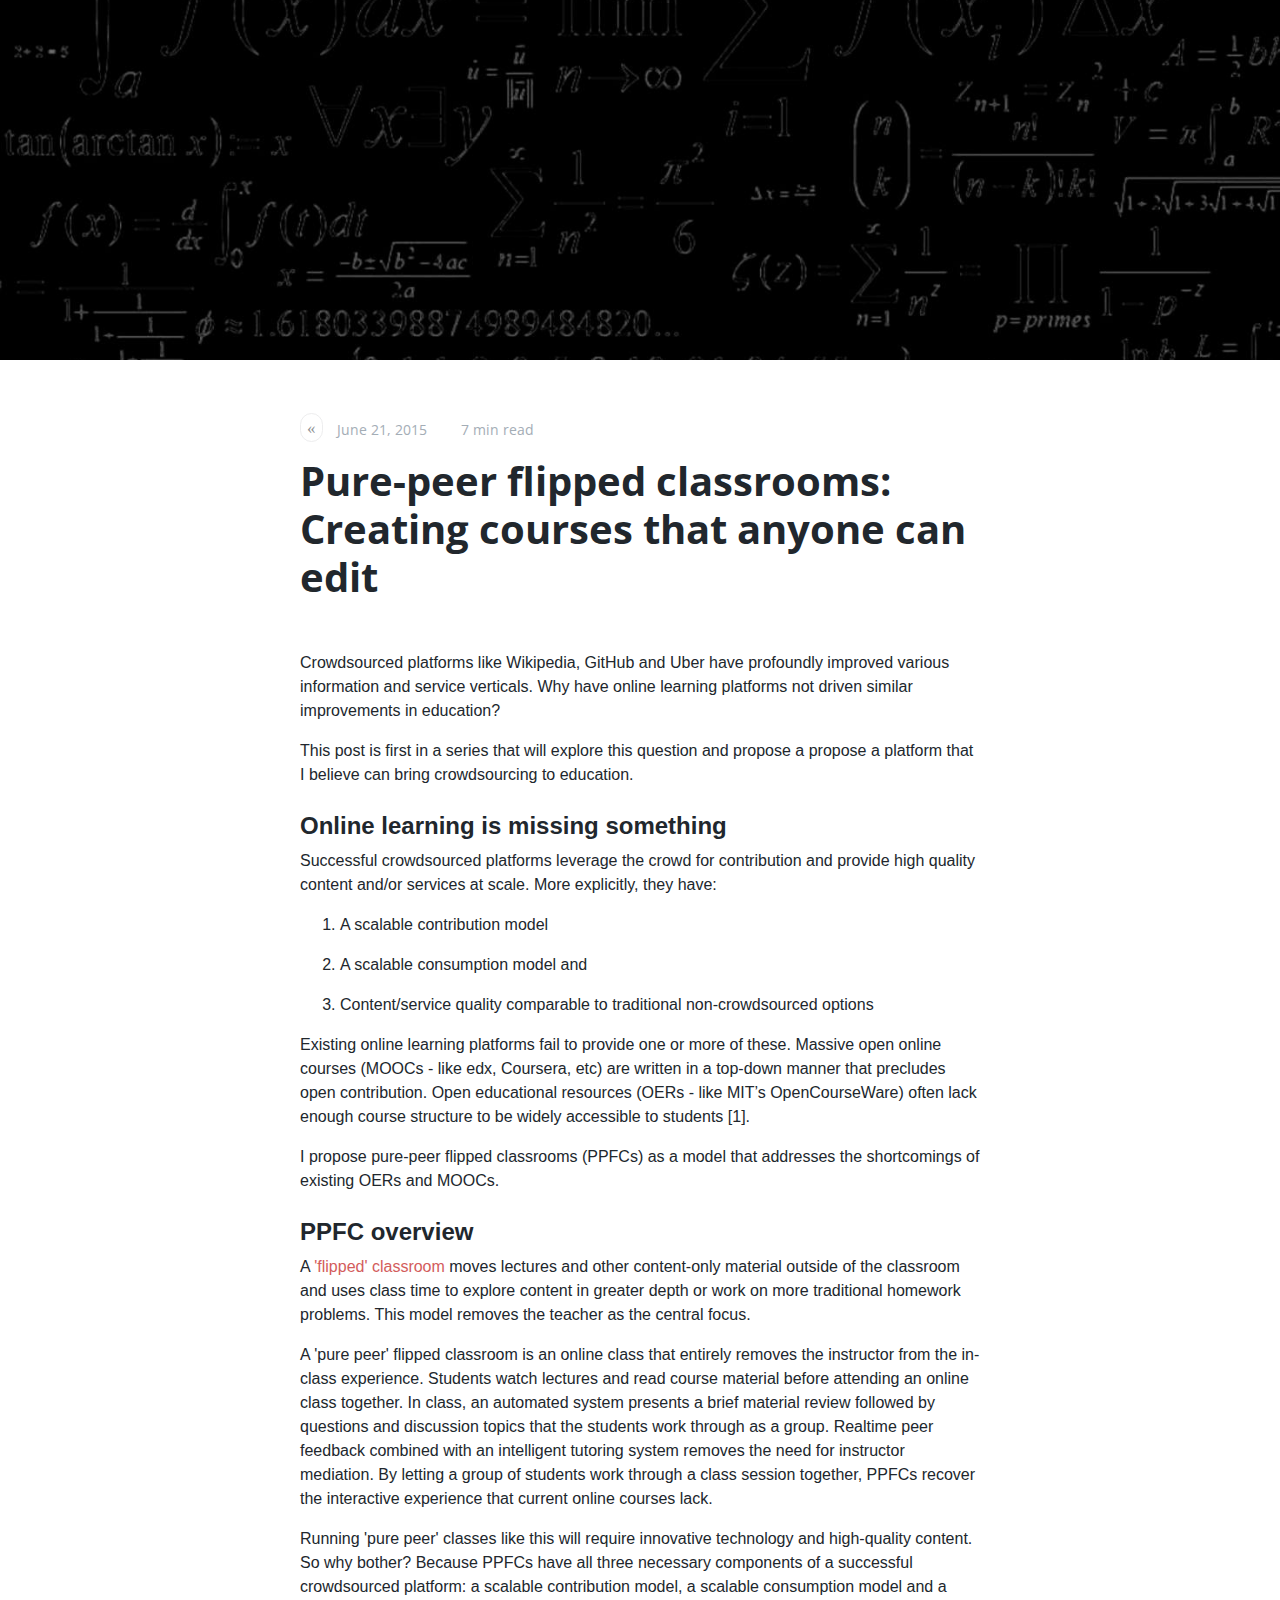
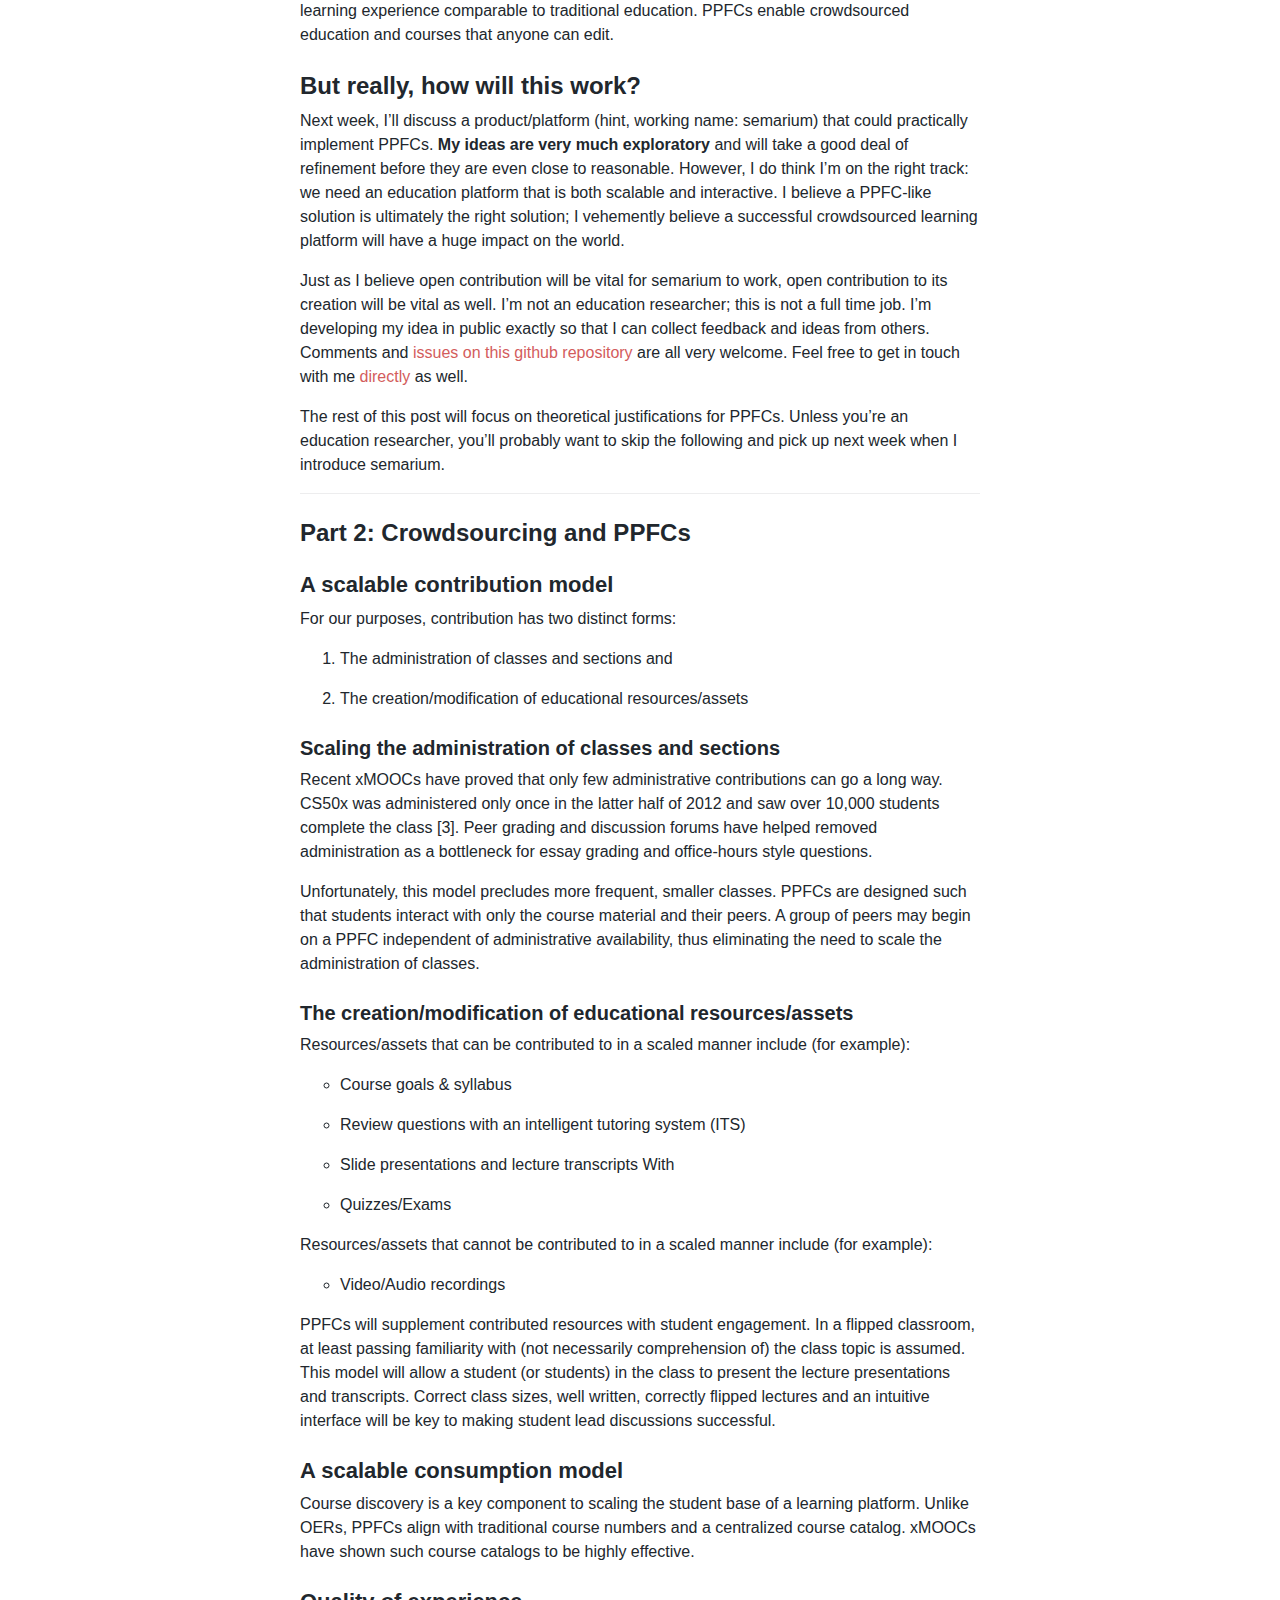
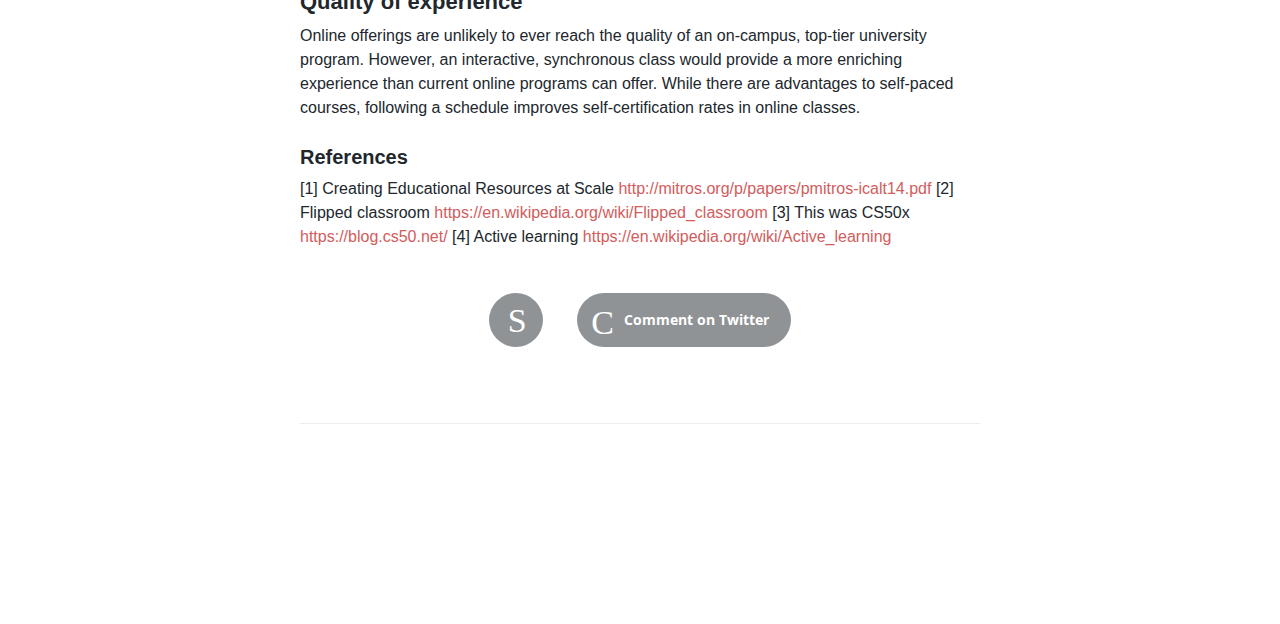
==== 2015/06/21/Pure-peer-flipped-classrooms-Creating-courses-that-anyone-can-edit.html @ dca9a653 "Merge branch 'gh-pages' of github.com:semarium/blog into gh-pages" ====
<!DOCTYPE html>
<html>
<head>
    <meta charset="utf-8" />
    <meta http-equiv="X-UA-Compatible" content="IE=edge" />

    <title>Pure-peer flipped classrooms: Creating courses that anyone can edit</title>
    <meta name="description" content="" />

    <meta name="HandheldFriendly" content="True" />
    <meta name="viewport" content="width=device-width, initial-scale=1.0" />

    <link rel="shortcut icon" href="//semarium.github.io/blog/themes/Roon/favicon.ico">

    <link rel="stylesheet" type="text/css" href="//fonts.googleapis.com/css?family=Merriweather:400,700,400italic,700italic|Open+Sans:400italic,700italic,700,400">
    <link rel="stylesheet" type="text/css" href="//semarium.github.io/blog/themes/Roon/assets/css/screen.css?v=1.0.0" />

    <link rel="canonical" href="https://semarium.github.io/blog/2015/06/21/Pure-peer-flipped-classrooms-Creating-courses-that-anyone-can-edit.html" />
    
    <meta property="og:site_name" content="Semarium" />
    <meta property="og:type" content="article" />
    <meta property="og:title" content="Pure-peer flipped classrooms: Creating courses that anyone can edit" />
    <meta property="og:description" content="Crowdsourced platforms like Wikipedia, GitHub and Uber have profoundly improved various information and service verticals. Why have online learning platforms not driven similar improvements in education? This post is first in a series that will explore this question and propose..." />
    <meta property="og:url" content="https://semarium.github.io/blog/2015/06/21/Pure-peer-flipped-classrooms-Creating-courses-that-anyone-can-edit.html" />
    <meta property="og:image" content="https://semarium.github.io/blog/images/covers/chalkboard.jpg" />
    <meta property="article:published_time" content="2015-06-21T07:00:00.000Z" />
    <meta property="article:modified_time" content="2015-06-29T01:05:34.581Z" />
    
    <meta name="twitter:card" content="summary_large_image" />
    <meta name="twitter:title" content="Pure-peer flipped classrooms: Creating courses that anyone can edit" />
    <meta name="twitter:description" content="Crowdsourced platforms like Wikipedia, GitHub and Uber have profoundly improved various information and service verticals. Why have online learning platforms not driven similar improvements in education? This post is first in a series that will explore this question and propose..." />
    <meta name="twitter:url" content="https://semarium.github.io/blog/2015/06/21/Pure-peer-flipped-classrooms-Creating-courses-that-anyone-can-edit.html" />
    <meta name="twitter:image:src" content="https://semarium.github.io/blog/images/covers/chalkboard.jpg" />
    
    <script type="application/ld+json">
{
    "@context": "http://schema.org",
    "@type": "Article",
    "publisher": "Semarium",
    "author": {
        "@type": "Person",
        "image": "https://avatars.githubusercontent.com/u/728648?v=3",
        "url": "undefined/author/undefined"
    },
    "headline": "Pure-peer flipped classrooms: Creating courses that anyone can edit",
    "url": "https://semarium.github.io/blog/2015/06/21/Pure-peer-flipped-classrooms-Creating-courses-that-anyone-can-edit.html",
    "datePublished": "2015-06-21T07:00:00.000Z",
    "dateModified": "2015-06-29T01:05:34.581Z",
    "image": "https://semarium.github.io/blog/images/covers/chalkboard.jpg",
    "description": "Crowdsourced platforms like Wikipedia, GitHub and Uber have profoundly improved various information and service verticals. Why have online learning platforms not driven similar improvements in education? This post is first in a series that will explore this question and propose..."
}
    </script>

    <meta name="generator" content="Ghost ?" />
    <link rel="alternate" type="application/rss+xml" title="Semarium" href="https://semarium.github.io/blog/rss" />
    <link rel="stylesheet" href="//cdnjs.cloudflare.com/ajax/libs/highlight.js/8.4/styles/default.min.css">
</head>
<body class="post-template  ">

    

        <div id="feature_image">
            <div class="inner" style="background-image: url('https://semarium.github.io/blog/images/covers/chalkboard.jpg')">
                <img src="https://semarium.github.io/blog/images/covers/chalkboard.jpg">
            </div>
        </div>

    <article role="main" class="image">
        <header>
            <a href="https://semarium.github.io/blog" id="home_link">«</a>
            <div class="meta"><time datetime="2015-06-21"><a href="/2015/06/21/Pure-peer-flipped-classrooms-Creating-courses-that-anyone-can-edit.html">June 21, 2015</a></time> <span class="count" id="js-reading-time"></span></div>
            <h1>Pure-peer flipped classrooms: Creating courses that anyone can edit</h1>
        </header>

        <div class="text" id="js-post-content">
            <div id="preamble">
<div class="sectionbody">
<div class="paragraph">
<p>Crowdsourced platforms like Wikipedia, GitHub and Uber have profoundly improved various information and service verticals. Why have online learning platforms not driven similar improvements in education?</p>
</div>
<div class="paragraph">
<p>This post is first in a series that will explore this question and propose a propose a platform that I believe can bring crowdsourcing to education.</p>
</div>
</div>
</div>
<div class="sect1">
<h2 id="_online_learning_is_missing_something">Online learning is missing something</h2>
<div class="sectionbody">
<div class="paragraph">
<p>Successful crowdsourced platforms leverage the crowd for contribution and provide high quality content and/or services at scale. More explicitly, they have:</p>
</div>
<div class="olist arabic">
<ol class="arabic">
<li>
<p>A scalable contribution model</p>
</li>
<li>
<p>A scalable consumption model and</p>
</li>
<li>
<p>Content/service quality comparable to traditional non-crowdsourced options</p>
</li>
</ol>
</div>
<div class="paragraph">
<p>Existing online learning platforms fail to provide one or more of these. Massive open online courses (MOOCs - like edx, Coursera, etc) are written in a top-down manner that precludes open contribution. Open educational resources (OERs - like MIT&#8217;s OpenCourseWare) often lack enough course structure to be widely accessible to students [1].</p>
</div>
<div class="paragraph">
<p>I propose pure-peer flipped classrooms (PPFCs) as a model that addresses the shortcomings of existing OERs and MOOCs.</p>
</div>
</div>
</div>
<div class="sect1">
<h2 id="_ppfc_overview">PPFC overview</h2>
<div class="sectionbody">
<div class="paragraph">
<p>A <a href="https://en.wikipedia.org/wiki/Flipped_classroom">'flipped' classroom</a> moves lectures and other content-only material outside of the classroom and uses class time to explore content in greater depth or work on more traditional homework problems. This model removes the teacher as the central focus.</p>
</div>
<div class="paragraph">
<p>A 'pure peer' flipped classroom is an online class that entirely removes the instructor from the in-class experience. Students watch lectures and read course material before attending an online class together. In class, an automated system presents a brief material review followed by questions and discussion topics that the students work through as a group. Realtime peer feedback combined with an intelligent tutoring system removes the need for instructor mediation. By letting a group of students work through a class session together, PPFCs recover the interactive experience that current online courses lack.</p>
</div>
<div class="paragraph">
<p>Running 'pure peer' classes like this will require innovative technology and high-quality content. So why bother? Because PPFCs have all three necessary components of a successful crowdsourced platform: a scalable contribution model, a scalable consumption model and a learning experience comparable to traditional education. PPFCs enable crowdsourced education and courses that anyone can edit.</p>
</div>
</div>
</div>
<div class="sect1">
<h2 id="_but_really_how_will_this_work">But really, how will this work?</h2>
<div class="sectionbody">
<div class="paragraph">
<p>Next week, I&#8217;ll discuss a product/platform (hint, working name: semarium) that could practically implement PPFCs. <strong>My ideas are very much exploratory</strong> and will take a good deal of refinement before they are even close to reasonable. However, I do think I&#8217;m on the right track: we need an education platform that is both scalable and interactive. I believe a PPFC-like solution is ultimately the right solution; I vehemently believe a successful crowdsourced learning platform will have a huge impact on the world.</p>
</div>
<div class="paragraph">
<p>Just as I believe open contribution will be vital for semarium to work, open contribution to its creation will be vital as well. I&#8217;m not an education researcher; this is not a full time job. I&#8217;m developing my idea in public exactly so that I can collect feedback and ideas from others. Comments and <a href="https://github.com/semarium/blog">issues on this github repository</a> are all very welcome. Feel free to get in touch with me <a href="mailto:kyle.ibrahim@gmail.com">directly</a> as well.</p>
</div>
<div class="paragraph">
<p>The rest of this post will focus on theoretical justifications for PPFCs. Unless you&#8217;re an education researcher, you&#8217;ll probably want to skip the following and pick up next week when I introduce semarium.</p>
</div>
<hr>
</div>
</div>
<div class="sect1">
<h2 id="_part_2_crowdsourcing_and_ppfcs">Part 2: Crowdsourcing and PPFCs</h2>
<div class="sectionbody">
<div class="sect2">
<h3 id="_a_scalable_contribution_model">A scalable contribution model</h3>
<div class="paragraph">
<p>For our purposes, contribution has two distinct forms:</p>
</div>
<div class="olist arabic">
<ol class="arabic">
<li>
<p>The administration of classes and sections and</p>
</li>
<li>
<p>The creation/modification of educational resources/assets</p>
</li>
</ol>
</div>
<div class="sect3">
<h4 id="_scaling_the_administration_of_classes_and_sections">Scaling the administration of classes and sections</h4>
<div class="paragraph">
<p>Recent xMOOCs have proved that only few administrative contributions can go a long way. CS50x was administered only once in the latter half of 2012 and saw over 10,000 students complete the class [3]. Peer grading and discussion forums have helped removed administration as a bottleneck for essay grading and office-hours style questions.</p>
</div>
<div class="paragraph">
<p>Unfortunately, this model precludes more frequent, smaller classes. PPFCs are designed such that students interact with only the course material and their peers. A group of peers may begin on a PPFC independent of administrative availability, thus eliminating the need to scale the administration of classes.</p>
</div>
</div>
<div class="sect3">
<h4 id="_the_creation_modification_of_educational_resources_assets">The creation/modification of educational resources/assets</h4>
<div class="paragraph">
<p>Resources/assets that can be contributed to in a scaled manner include (for example):</p>
</div>
<div class="ulist">
<ul>
<li>
<p>Course goals &amp; syllabus</p>
</li>
<li>
<p>Review questions with an intelligent tutoring system (ITS)</p>
</li>
<li>
<p>Slide presentations and lecture transcripts With</p>
</li>
<li>
<p>Quizzes/Exams</p>
</li>
</ul>
</div>
<div class="paragraph">
<p>Resources/assets that cannot be contributed to in a scaled manner include (for example):</p>
</div>
<div class="ulist">
<ul>
<li>
<p>Video/Audio recordings</p>
</li>
</ul>
</div>
<div class="paragraph">
<p>PPFCs will supplement contributed resources with student engagement. In a flipped classroom, at least passing familiarity with (not necessarily comprehension of) the class topic is assumed. This model will allow a student (or students) in the class to present the lecture presentations and transcripts. Correct class sizes, well written, correctly flipped lectures and an intuitive interface will be key to making student lead discussions successful.</p>
</div>
</div>
</div>
<div class="sect2">
<h3 id="_a_scalable_consumption_model">A scalable consumption model</h3>
<div class="paragraph">
<p>Course discovery is a key component to scaling the student base of a learning platform. Unlike OERs, PPFCs align with traditional course numbers and a centralized course catalog. xMOOCs have shown such course catalogs to be highly effective.</p>
</div>
</div>
<div class="sect2">
<h3 id="_quality_of_experience">Quality of experience</h3>
<div class="paragraph">
<p>Online offerings are unlikely to ever reach the quality of an on-campus, top-tier university program. However, an interactive, synchronous class would provide a more enriching experience than current online programs can offer. While there are advantages to self-paced courses, following a schedule improves self-certification rates in online classes.</p>
</div>
<div class="sect3">
<h4 id="_references">References</h4>
<div class="paragraph">
<p>[1] Creating Educational Resources at Scale <a href="http://mitros.org/p/papers/pmitros-icalt14.pdf" class="bare">http://mitros.org/p/papers/pmitros-icalt14.pdf</a>
[2] Flipped classroom <a href="https://en.wikipedia.org/wiki/Flipped_classroom" class="bare">https://en.wikipedia.org/wiki/Flipped_classroom</a>
[3] This was CS50x <a href="https://blog.cs50.net/" class="bare">https://blog.cs50.net/</a>
[4] Active learning <a href="https://en.wikipedia.org/wiki/Active_learning" class="bare">https://en.wikipedia.org/wiki/Active_learning</a></p>
</div>
</div>
</div>
</div>
</div>
        </div>

        <menu>
            <a href="" id="btn_share" class="btn" title="Share">
                <span aria-hidden="true" data-icon="S"></span>
                <strong>Share</strong>
            </a>
            <a href="http://twitter.com/share?text=Pure-peer%20flipped%20classrooms%3A%20Creating%20courses%20that%20anyone%20can%20edit&url=https://semarium.github.io/blog/2015/06/21/Pure-peer-flipped-classrooms-Creating-courses-that-anyone-can-edit.html" onclick="window.open(this.href, 'twitter-share', 'width=550,height=235');return false;" id="btn_comment" class="btn" target="_blank">
                <span aria-hidden="true" data-icon="C"></span> Comment on Twitter
            </a>
        </menu>


        <footer class="post-footer" role="contentinfo">

            <div class="vcard">
                <!-- <a href="https://semarium.github.io/blog/rss" id="btn_feed" class="btn" title="Feed" target="_blank">
                    <span aria-hidden="true" data-icon=")"></span>
                    <strong>Feed</strong>
                </a> -->

                <a href="" class="photo">
                    <span style="background-image: url('https://avatars.githubusercontent.com/u/728648?v=3');">
                        <img src="https://avatars.githubusercontent.com/u/728648?v=3" alt="">
                    </span>
                </a>

                <div class="details">
                    <h4><a href="" class="url n"></a></h4>
                    
                    
                </div>
            </div>

            <div id="user_bio">
                <div class="inner">
                    
                </div>
            </div>

        </footer>




    </article>

    <div id="share_modal">
        <div class="wrap">
            <div class="inner">
                <header>
                    Share
                    <a href="" class="close" title="Close">&times;</a>
                </header>

                <div class="roon-share-links">
                    <a href="https://twitter.com/share" class="twitter-share-button" data-dnt="true">Tweet</a>
                    <script>!function(d,s,id){var js,fjs=d.getElementsByTagName(s)[0];if(!d.getElementById(id)){js=d.createElement(s);js.id=id;js.src="//platform.twitter.com/widgets.js";fjs.parentNode.insertBefore(js,fjs);}}(document,"script","twitter-wjs");</script>

                    <div id="fb-elems">
                        <div id="fb-root"></div>
                        <script>(function(d, s, id) {
                        var js, fjs = d.getElementsByTagName(s)[0];
                        if (d.getElementById(id)) return;
                        js = d.createElement(s); js.id = id;
                        js.src = "//connect.facebook.net/en_US/all.js#xfbml=1&appId=463438580397968";
                        fjs.parentNode.insertBefore(js, fjs);
                        }(document, 'script', 'facebook-jssdk'));</script>
                        <div class="fb-like" data-send="false" data-layout="button_count" data-width="110" data-show-faces="false" data-font="arial"></div>
                    </div>

                    <div id="pinit-btn">
                        <a href="//pinterest.com/pin/create/button/?url=https://semarium.github.io/blog/2015/06/21/Pure-peer-flipped-classrooms-Creating-courses-that-anyone-can-edit.html&amp;description=Pure-peer%20flipped%20classrooms%3A%20Creating%20courses%20that%20anyone%20can%20edit-Semarium " data-pin-do="buttonPin" data-pin-config="beside"><img src="//assets.pinterest.com/images/pidgets/pin_it_button.png"></a>
                        <script type="text/javascript" src="//assets.pinterest.com/js/pinit.js"></script>
                    </div>
                </div>
            </div>
        </div>
    </div>






    <script>

            function get_text(el) {
                ret = "";
                var length = el.childNodes.length;
                for(var i = 0; i < length; i++) {
                    var node = el.childNodes[i];
                    if(node.nodeType != 8) {
                        ret += node.nodeType != 1 ? node.nodeValue : get_text(node);
                    }
                }
                return ret;
            }
            function reading_time () {
                var post_content = document.getElementById('js-post-content');
                if (post_content) {
                    var words = get_text(post_content),
                        count = words.split(/\s+/).length,
                        read_time = Math.ceil((count / 150)),
                        read_time_node = document.createTextNode(read_time + ' min read');
                    document.getElementById('js-reading-time').appendChild(read_time_node);
                }
            }

        function no_schema_links () {
            var links = document.querySelectorAll('.js-remove-domain-schema');
            if (links) {
                for (i = 0; i < links.length; ++i) {
                    var link = links[i],
                        text = link.innerHTML,
                        no_schema = text.replace(/.*?:\/\//g, "");
                    link.innerHTML = no_schema;
                }
            }
        }

        window.onload = function () {
            no_schema_links();

            reading_time();
        }
    </script>

    <script src="//cdnjs.cloudflare.com/ajax/libs/jquery/2.1.3/jquery.min.js?v="></script> <script src="//cdnjs.cloudflare.com/ajax/libs/moment.js/2.9.0/moment-with-locales.min.js?v="></script> <script src="//cdnjs.cloudflare.com/ajax/libs/highlight.js/8.4/highlight.min.js?v="></script> 
      <script type="text/javascript">
        jQuery( document ).ready(function() {
          // change date with ago
          jQuery('ago.ago').each(function(){
            var element = jQuery(this).parent();
            element.html( moment(element.text()).fromNow());
          });
        });

        hljs.initHighlightingOnLoad();      
      </script>

        <script>
            $(function(){
                var share_modal = $("#share_modal"),
                    update_social_links = true;

                $("#btn_share").click(function(){
                    var that = $(this);
                    share_modal.fadeIn(200);
                    return false;
                });

                share_modal.click(function(e){
                    if (e.target.className == "wrap" || e.target.id == "share_modal") {
                        share_modal.fadeOut(200);
                    }
                    return false;
                });

                share_modal.find("div.inner > header > a.close").click(function(){
                    share_modal.fadeOut(200);
                    return false;
                });
            });
        </script>



</body>
</html>
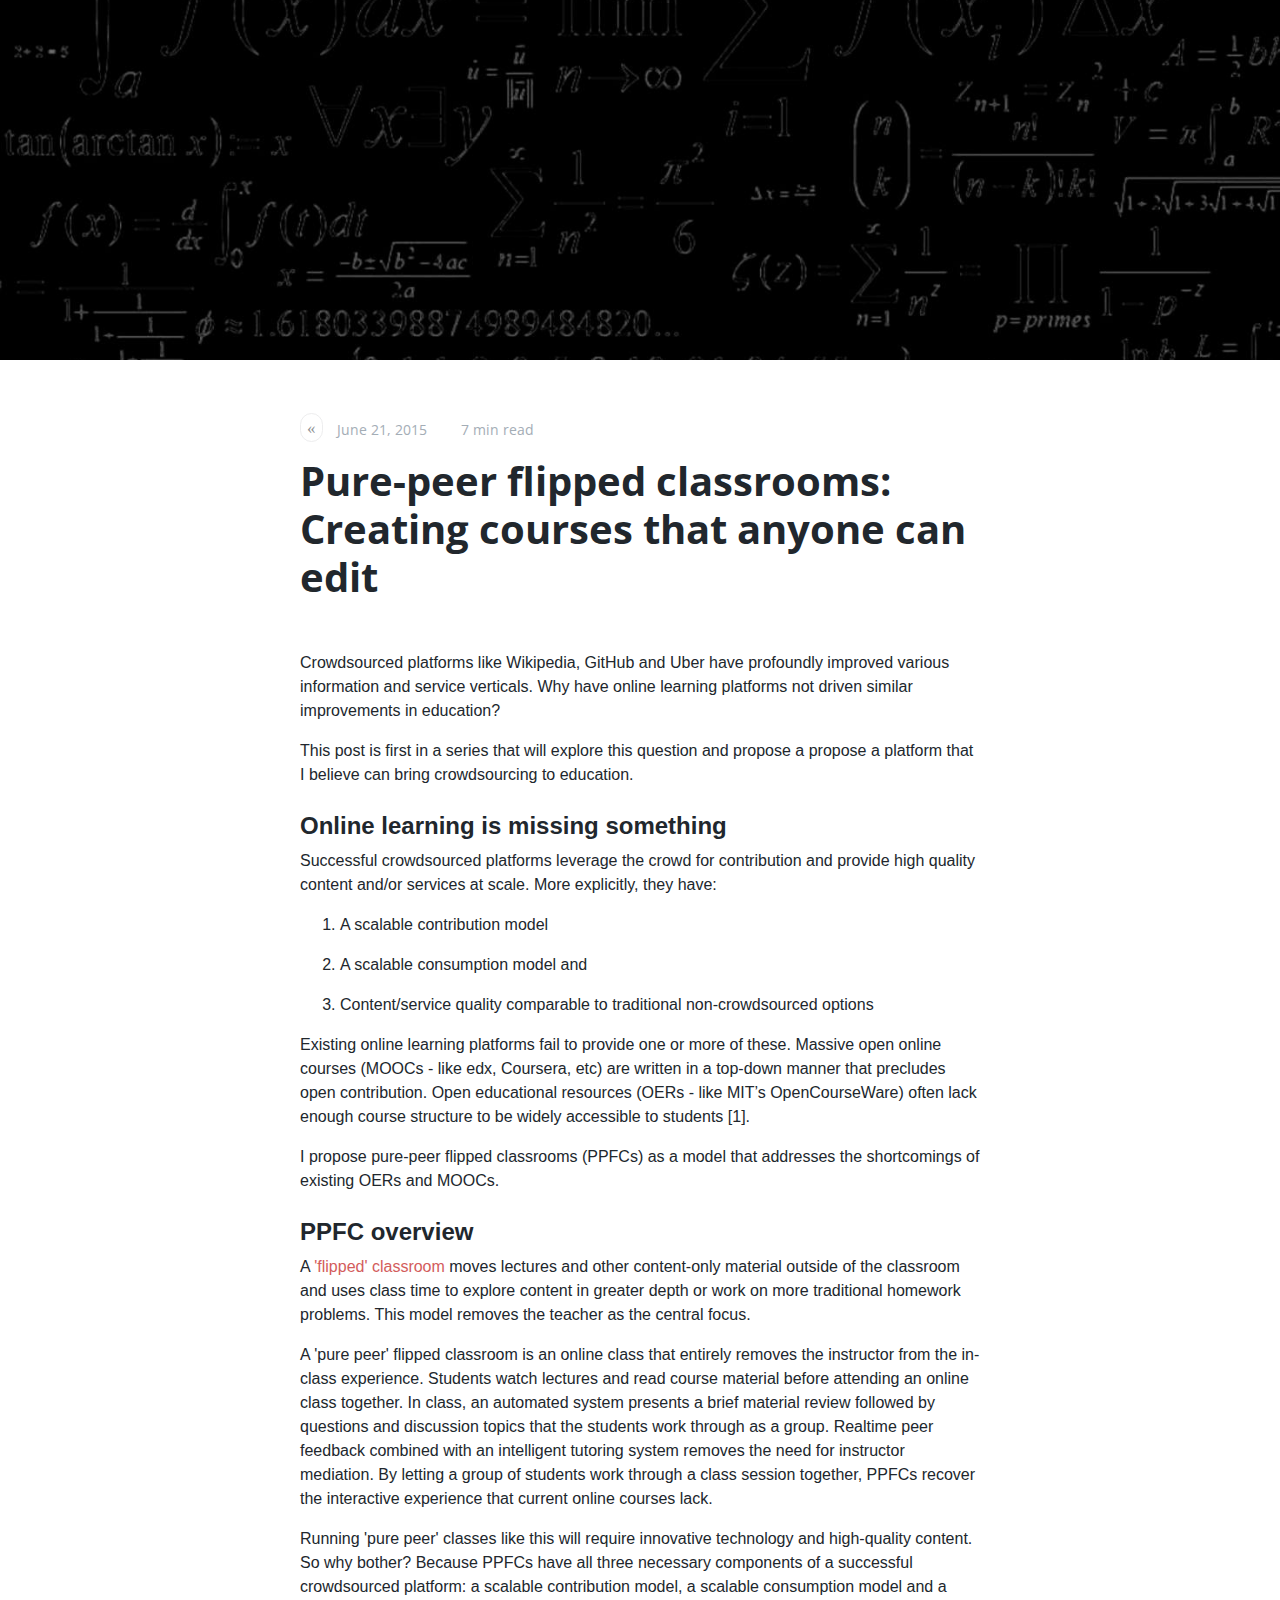
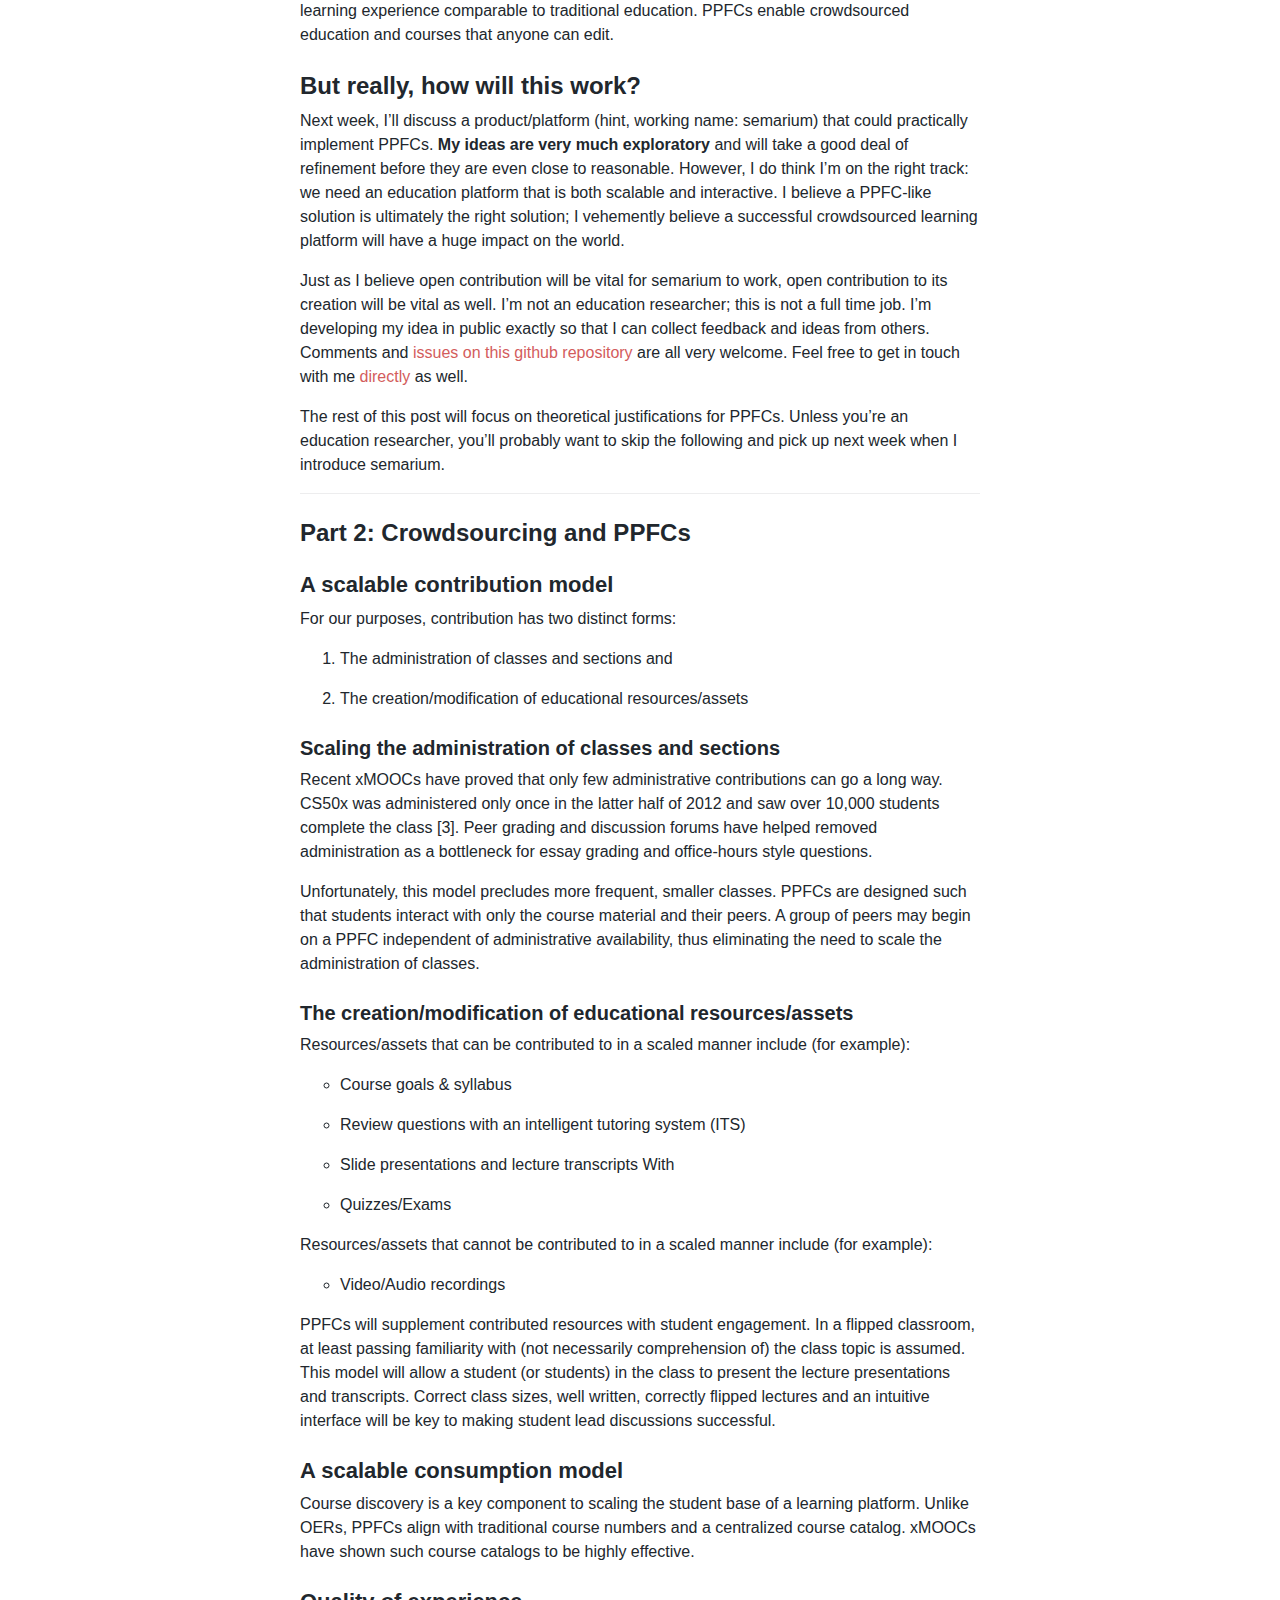
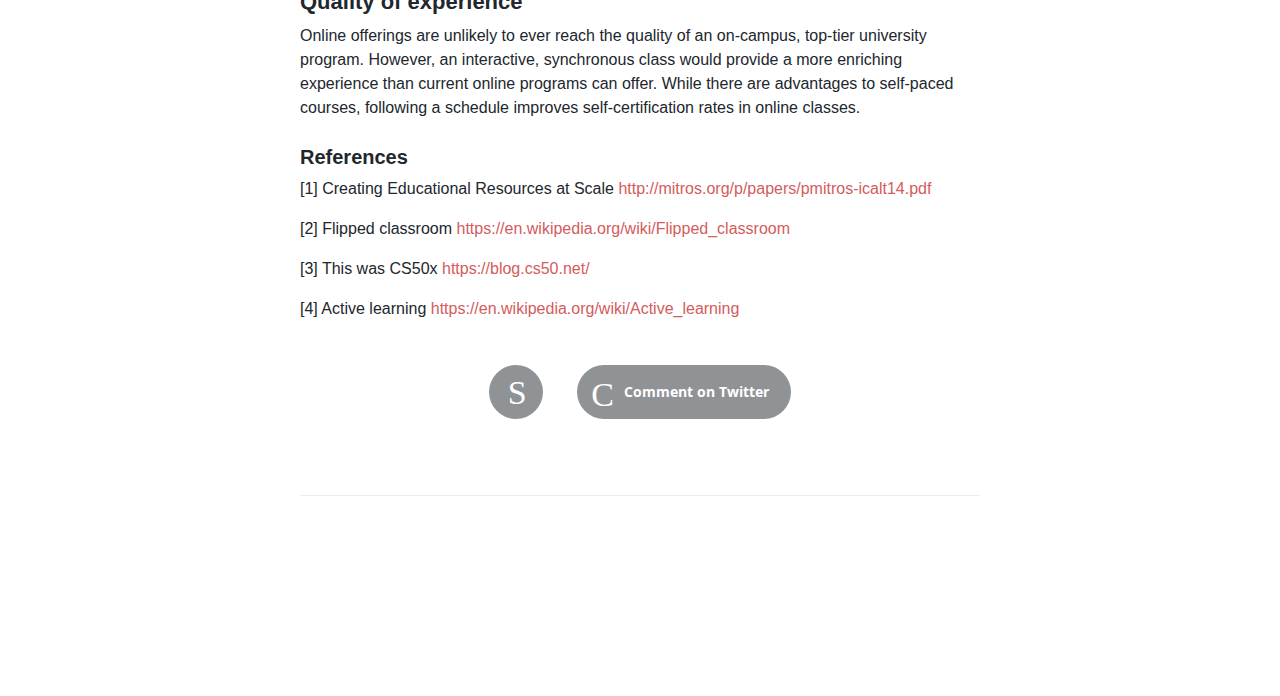
==== commit f5b8f1e9: "Publish 2015-06-21-Pure-peer-flipped-classrooms-Creating-courses-that-anyone-can-edit.adoc" ====
--- a/2015/06/21/Pure-peer-flipped-classrooms-Creating-courses-that-anyone-can-edit.html
+++ b/2015/06/21/Pure-peer-flipped-classrooms-Creating-courses-that-anyone-can-edit.html
@@ -24,7 +24,7 @@
     <meta property="og:url" content="https://semarium.github.io/blog/2015/06/21/Pure-peer-flipped-classrooms-Creating-courses-that-anyone-can-edit.html" />
     <meta property="og:image" content="https://semarium.github.io/blog/images/covers/chalkboard.jpg" />
     <meta property="article:published_time" content="2015-06-21T07:00:00.000Z" />
-    <meta property="article:modified_time" content="2015-06-29T01:05:34.581Z" />
+    <meta property="article:modified_time" content="2015-06-29T01:27:03.394Z" />
     
     <meta name="twitter:card" content="summary_large_image" />
     <meta name="twitter:title" content="Pure-peer flipped classrooms: Creating courses that anyone can edit" />
@@ -45,7 +45,7 @@
     "headline": "Pure-peer flipped classrooms: Creating courses that anyone can edit",
     "url": "https://semarium.github.io/blog/2015/06/21/Pure-peer-flipped-classrooms-Creating-courses-that-anyone-can-edit.html",
     "datePublished": "2015-06-21T07:00:00.000Z",
-    "dateModified": "2015-06-29T01:05:34.581Z",
+    "dateModified": "2015-06-29T01:27:03.394Z",
     "image": "https://semarium.github.io/blog/images/covers/chalkboard.jpg",
     "description": "Crowdsourced platforms like Wikipedia, GitHub and Uber have profoundly improved various information and service verticals. Why have online learning platforms not driven similar improvements in education? This post is first in a series that will explore this question and propose..."
 }
@@ -216,10 +216,16 @@
 <div class="sect3">
 <h4 id="_references">References</h4>
 <div class="paragraph">
-<p>[1] Creating Educational Resources at Scale <a href="http://mitros.org/p/papers/pmitros-icalt14.pdf" class="bare">http://mitros.org/p/papers/pmitros-icalt14.pdf</a>
-[2] Flipped classroom <a href="https://en.wikipedia.org/wiki/Flipped_classroom" class="bare">https://en.wikipedia.org/wiki/Flipped_classroom</a>
-[3] This was CS50x <a href="https://blog.cs50.net/" class="bare">https://blog.cs50.net/</a>
-[4] Active learning <a href="https://en.wikipedia.org/wiki/Active_learning" class="bare">https://en.wikipedia.org/wiki/Active_learning</a></p>
+<p>[1] Creating Educational Resources at Scale <a href="http://mitros.org/p/papers/pmitros-icalt14.pdf" class="bare">http://mitros.org/p/papers/pmitros-icalt14.pdf</a></p>
+</div>
+<div class="paragraph">
+<p>[2] Flipped classroom <a href="https://en.wikipedia.org/wiki/Flipped_classroom" class="bare">https://en.wikipedia.org/wiki/Flipped_classroom</a></p>
+</div>
+<div class="paragraph">
+<p>[3] This was CS50x <a href="https://blog.cs50.net/" class="bare">https://blog.cs50.net/</a></p>
+</div>
+<div class="paragraph">
+<p>[4] Active learning <a href="https://en.wikipedia.org/wiki/Active_learning" class="bare">https://en.wikipedia.org/wiki/Active_learning</a></p>
 </div>
 </div>
 </div>
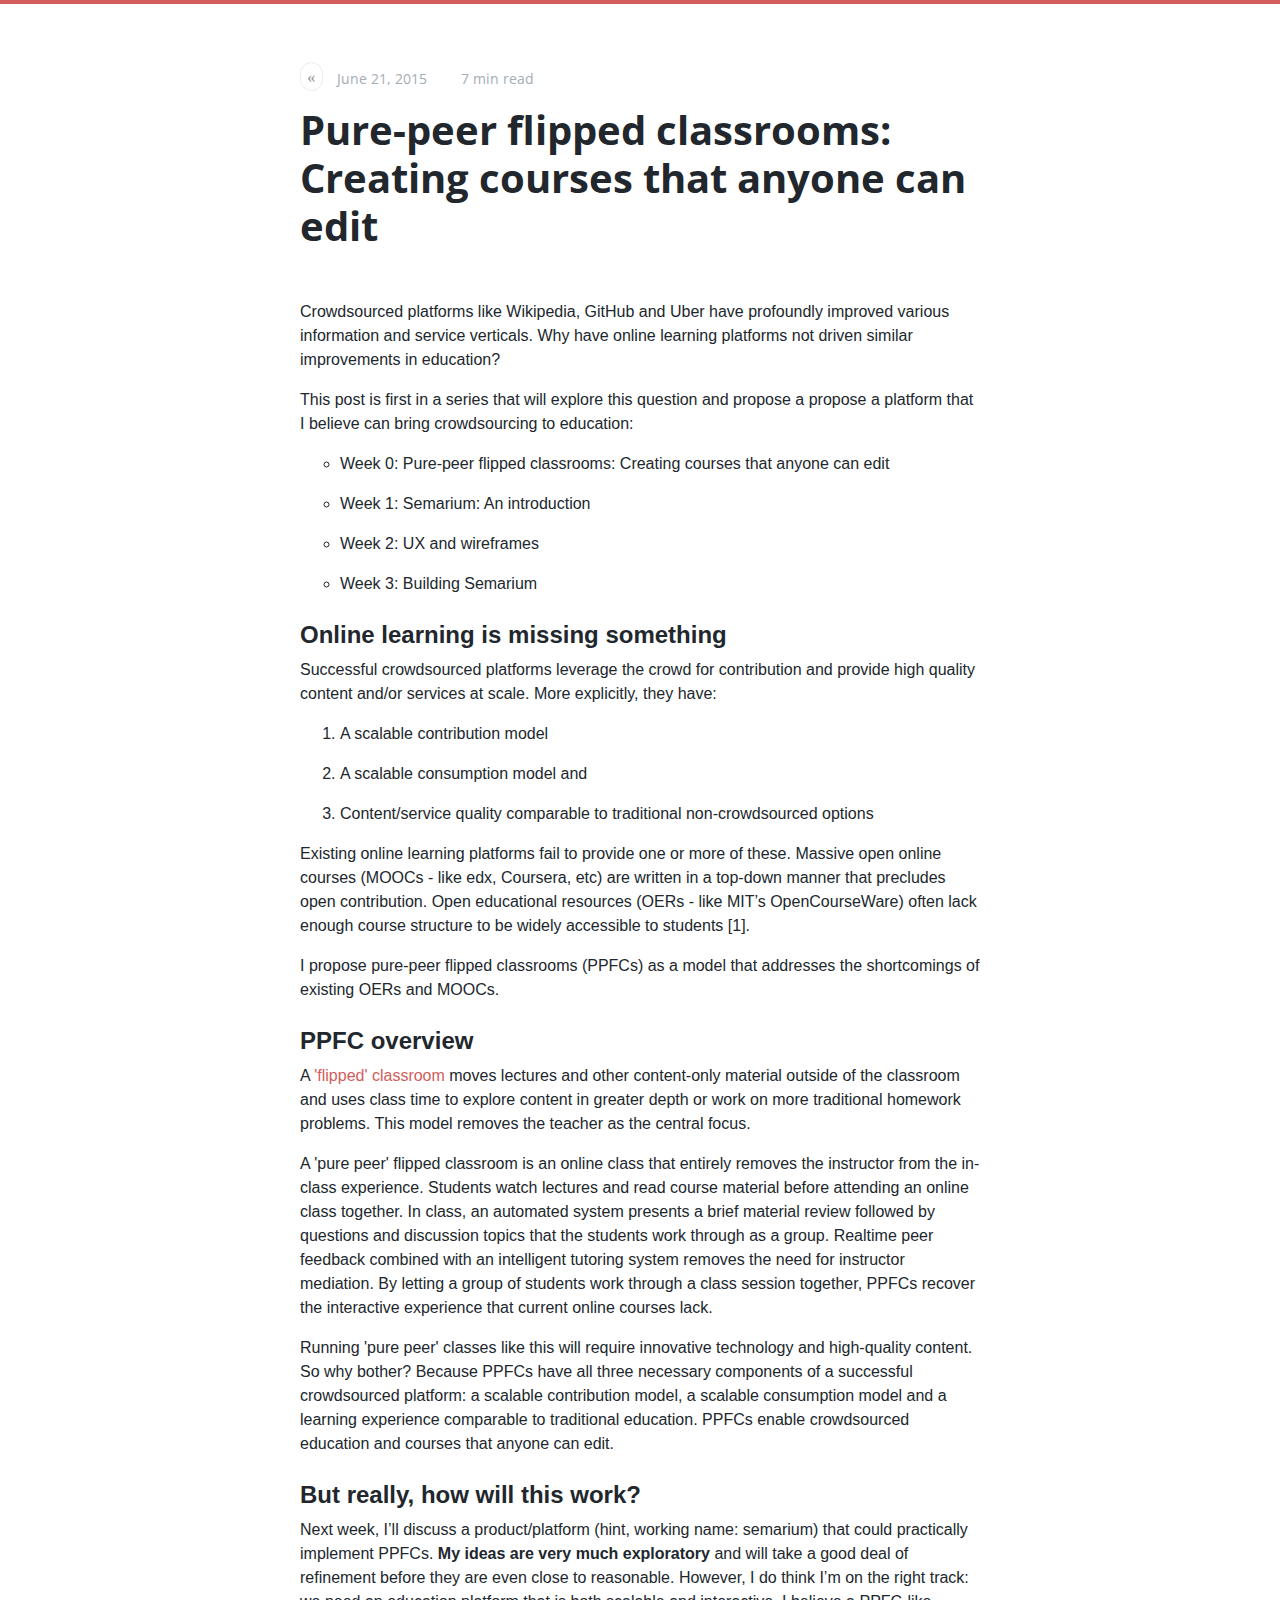
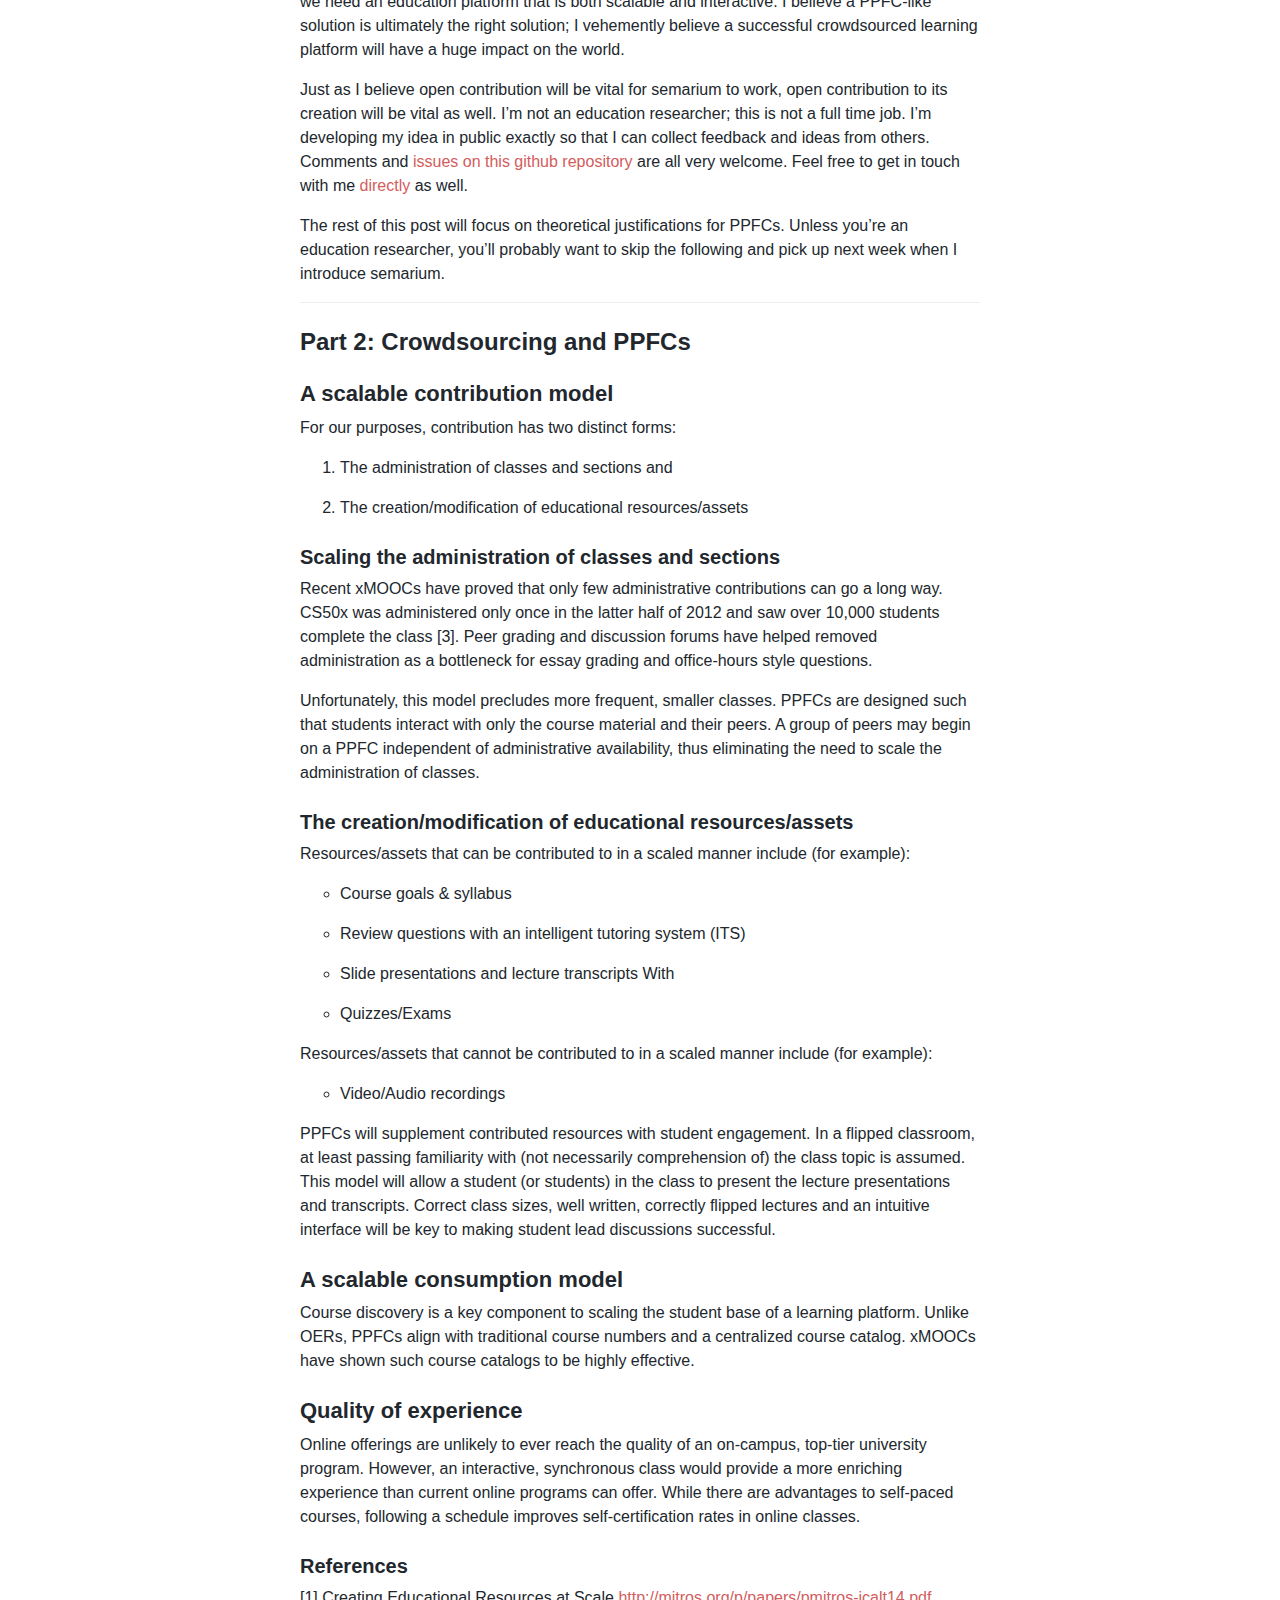
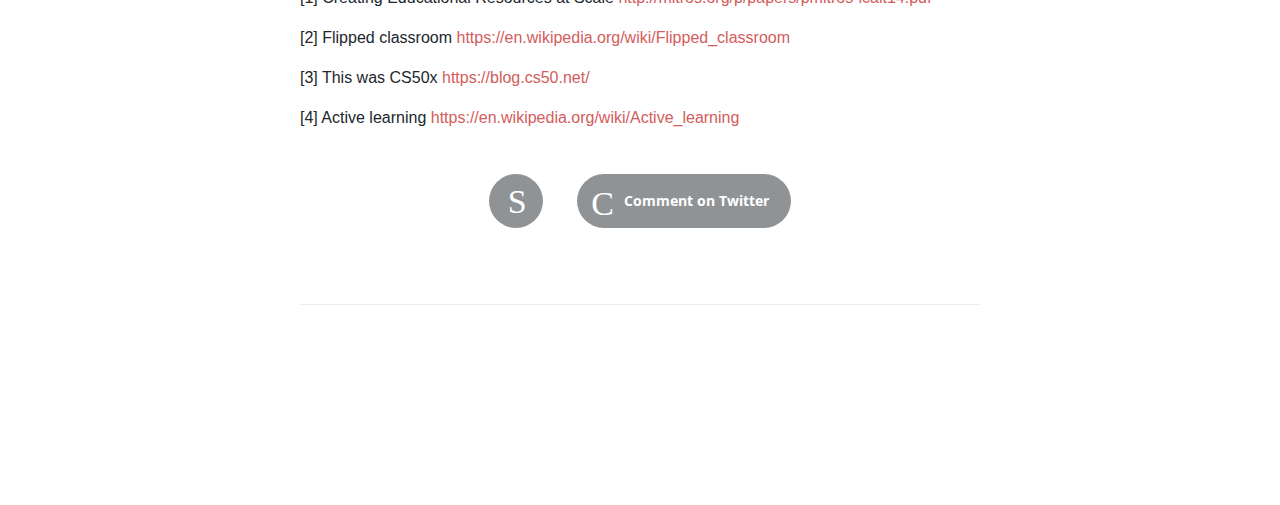
==== commit 451688a6: "Publish 2015-06-21-Pure-peer-flipped-classrooms-Creating-courses-that-anyone-can-edit.adoc" ====
--- a/2015/06/21/Pure-peer-flipped-classrooms-Creating-courses-that-anyone-can-edit.html
+++ b/2015/06/21/Pure-peer-flipped-classrooms-Creating-courses-that-anyone-can-edit.html
@@ -22,15 +22,13 @@
     <meta property="og:title" content="Pure-peer flipped classrooms: Creating courses that anyone can edit" />
     <meta property="og:description" content="Crowdsourced platforms like Wikipedia, GitHub and Uber have profoundly improved various information and service verticals. Why have online learning platforms not driven similar improvements in education? This post is first in a series that will explore this question and propose..." />
     <meta property="og:url" content="https://semarium.github.io/blog/2015/06/21/Pure-peer-flipped-classrooms-Creating-courses-that-anyone-can-edit.html" />
-    <meta property="og:image" content="https://semarium.github.io/blog/images/covers/chalkboard.jpg" />
     <meta property="article:published_time" content="2015-06-21T07:00:00.000Z" />
-    <meta property="article:modified_time" content="2015-06-29T01:27:03.394Z" />
+    <meta property="article:modified_time" content="2015-07-11T19:00:46.956Z" />
     
-    <meta name="twitter:card" content="summary_large_image" />
+    <meta name="twitter:card" content="summary" />
     <meta name="twitter:title" content="Pure-peer flipped classrooms: Creating courses that anyone can edit" />
     <meta name="twitter:description" content="Crowdsourced platforms like Wikipedia, GitHub and Uber have profoundly improved various information and service verticals. Why have online learning platforms not driven similar improvements in education? This post is first in a series that will explore this question and propose..." />
     <meta name="twitter:url" content="https://semarium.github.io/blog/2015/06/21/Pure-peer-flipped-classrooms-Creating-courses-that-anyone-can-edit.html" />
-    <meta name="twitter:image:src" content="https://semarium.github.io/blog/images/covers/chalkboard.jpg" />
     
     <script type="application/ld+json">
 {
@@ -45,8 +43,7 @@
     "headline": "Pure-peer flipped classrooms: Creating courses that anyone can edit",
     "url": "https://semarium.github.io/blog/2015/06/21/Pure-peer-flipped-classrooms-Creating-courses-that-anyone-can-edit.html",
     "datePublished": "2015-06-21T07:00:00.000Z",
-    "dateModified": "2015-06-29T01:27:03.394Z",
-    "image": "https://semarium.github.io/blog/images/covers/chalkboard.jpg",
+    "dateModified": "2015-07-11T19:00:46.956Z",
     "description": "Crowdsourced platforms like Wikipedia, GitHub and Uber have profoundly improved various information and service verticals. Why have online learning platforms not driven similar improvements in education? This post is first in a series that will explore this question and propose..."
 }
     </script>
@@ -55,22 +52,17 @@
     <link rel="alternate" type="application/rss+xml" title="Semarium" href="https://semarium.github.io/blog/rss" />
     <link rel="stylesheet" href="//cdnjs.cloudflare.com/ajax/libs/highlight.js/8.4/styles/default.min.css">
 </head>
-<body class="post-template  ">
+<body class="post-template  noimage">
 
     
 
-        <div id="feature_image">
-            <div class="inner" style="background-image: url('https://semarium.github.io/blog/images/covers/chalkboard.jpg')">
-                <img src="https://semarium.github.io/blog/images/covers/chalkboard.jpg">
-            </div>
-        </div>
-
-    <article role="main" class="image">
-        <header>
-            <a href="https://semarium.github.io/blog" id="home_link">«</a>
-            <div class="meta"><time datetime="2015-06-21"><a href="/2015/06/21/Pure-peer-flipped-classrooms-Creating-courses-that-anyone-can-edit.html">June 21, 2015</a></time> <span class="count" id="js-reading-time"></span></div>
-            <h1>Pure-peer flipped classrooms: Creating courses that anyone can edit</h1>
-        </header>
+
+    <article role="main" class="">
+            <header>
+                <a href="https://semarium.github.io/blog" id="home_link">«</a>
+                <div class="meta"><time datetime="2015-06-21"><a href="/2015/06/21/Pure-peer-flipped-classrooms-Creating-courses-that-anyone-can-edit.html">June 21, 2015</a></time> <span class="count" id="js-reading-time"></span></div>
+                <h1>Pure-peer flipped classrooms: Creating courses that anyone can edit</h1>
+            </header>
 
         <div class="text" id="js-post-content">
             <div id="preamble">
@@ -79,7 +71,23 @@
 <p>Crowdsourced platforms like Wikipedia, GitHub and Uber have profoundly improved various information and service verticals. Why have online learning platforms not driven similar improvements in education?</p>
 </div>
 <div class="paragraph">
-<p>This post is first in a series that will explore this question and propose a propose a platform that I believe can bring crowdsourcing to education.</p>
+<p>This post is first in a series that will explore this question and propose a propose a platform that I believe can bring crowdsourcing to education:</p>
+</div>
+<div class="ulist">
+<ul>
+<li>
+<p>Week 0: Pure-peer flipped classrooms: Creating courses that anyone can edit</p>
+</li>
+<li>
+<p>Week 1: Semarium: An introduction</p>
+</li>
+<li>
+<p>Week 2: UX and wireframes</p>
+</li>
+<li>
+<p>Week 3: Building Semarium</p>
+</li>
+</ul>
 </div>
 </div>
 </div>
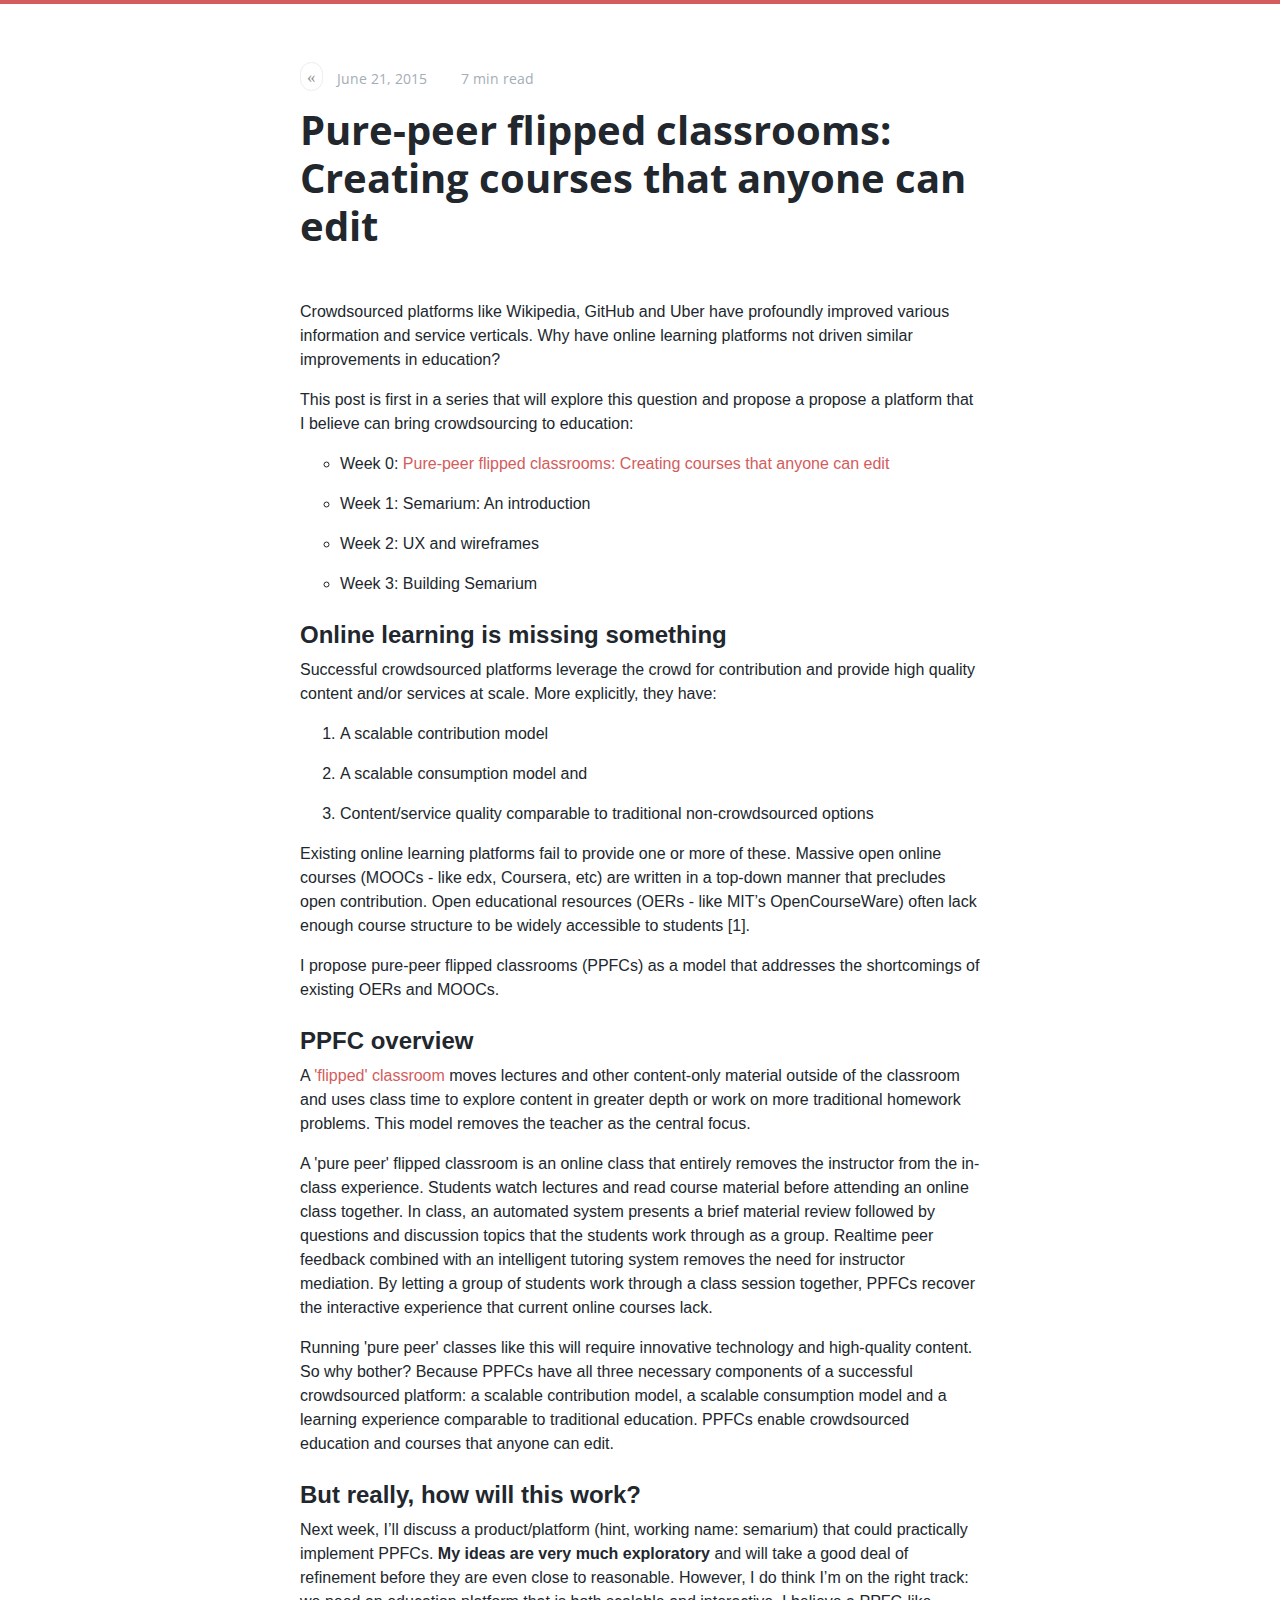
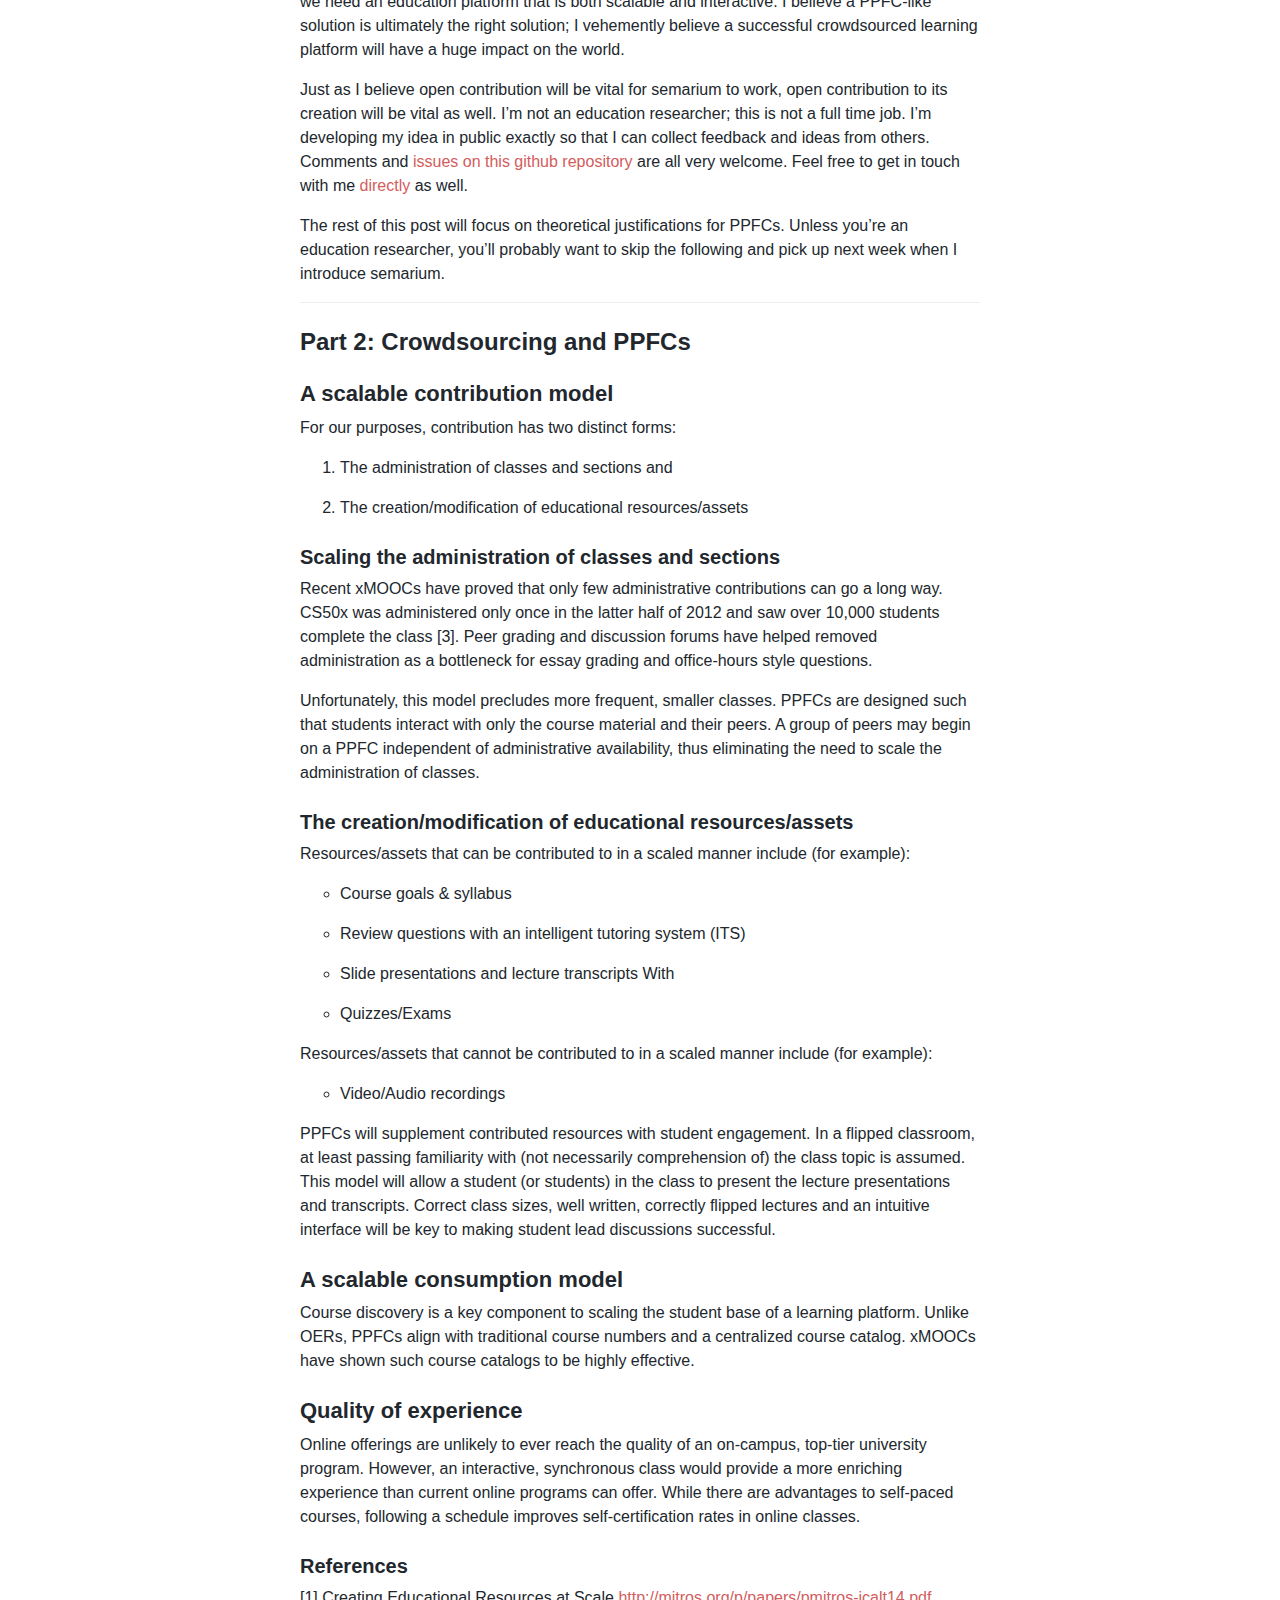
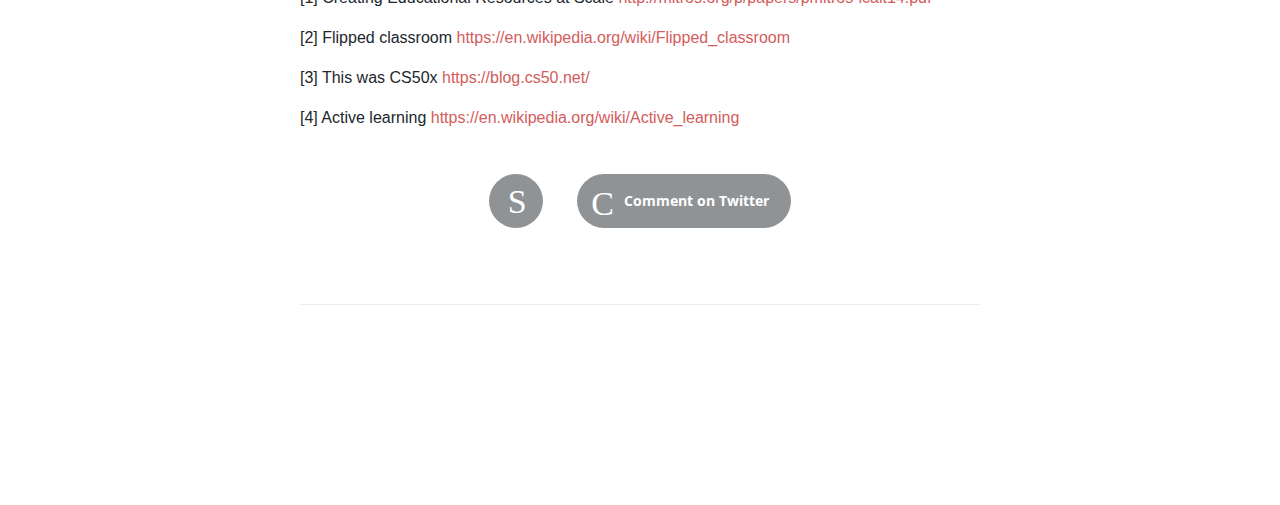
==== commit 7f4569bb: "Publish 2015-06-21-Pure-peer-flipped-classrooms-Creating-courses-that-anyone-can-edit.adoc" ====
--- a/2015/06/21/Pure-peer-flipped-classrooms-Creating-courses-that-anyone-can-edit.html
+++ b/2015/06/21/Pure-peer-flipped-classrooms-Creating-courses-that-anyone-can-edit.html
@@ -23,7 +23,7 @@
     <meta property="og:description" content="Crowdsourced platforms like Wikipedia, GitHub and Uber have profoundly improved various information and service verticals. Why have online learning platforms not driven similar improvements in education? This post is first in a series that will explore this question and propose..." />
     <meta property="og:url" content="https://semarium.github.io/blog/2015/06/21/Pure-peer-flipped-classrooms-Creating-courses-that-anyone-can-edit.html" />
     <meta property="article:published_time" content="2015-06-21T07:00:00.000Z" />
-    <meta property="article:modified_time" content="2015-07-11T19:00:46.956Z" />
+    <meta property="article:modified_time" content="2015-07-11T19:02:13.988Z" />
     
     <meta name="twitter:card" content="summary" />
     <meta name="twitter:title" content="Pure-peer flipped classrooms: Creating courses that anyone can edit" />
@@ -43,7 +43,7 @@
     "headline": "Pure-peer flipped classrooms: Creating courses that anyone can edit",
     "url": "https://semarium.github.io/blog/2015/06/21/Pure-peer-flipped-classrooms-Creating-courses-that-anyone-can-edit.html",
     "datePublished": "2015-06-21T07:00:00.000Z",
-    "dateModified": "2015-07-11T19:00:46.956Z",
+    "dateModified": "2015-07-11T19:02:13.988Z",
     "description": "Crowdsourced platforms like Wikipedia, GitHub and Uber have profoundly improved various information and service verticals. Why have online learning platforms not driven similar improvements in education? This post is first in a series that will explore this question and propose..."
 }
     </script>
@@ -76,7 +76,7 @@
 <div class="ulist">
 <ul>
 <li>
-<p>Week 0: Pure-peer flipped classrooms: Creating courses that anyone can edit</p>
+<p>Week 0: <a href="https://#">Pure-peer flipped classrooms: Creating courses that anyone can edit</a></p>
 </li>
 <li>
 <p>Week 1: Semarium: An introduction</p>
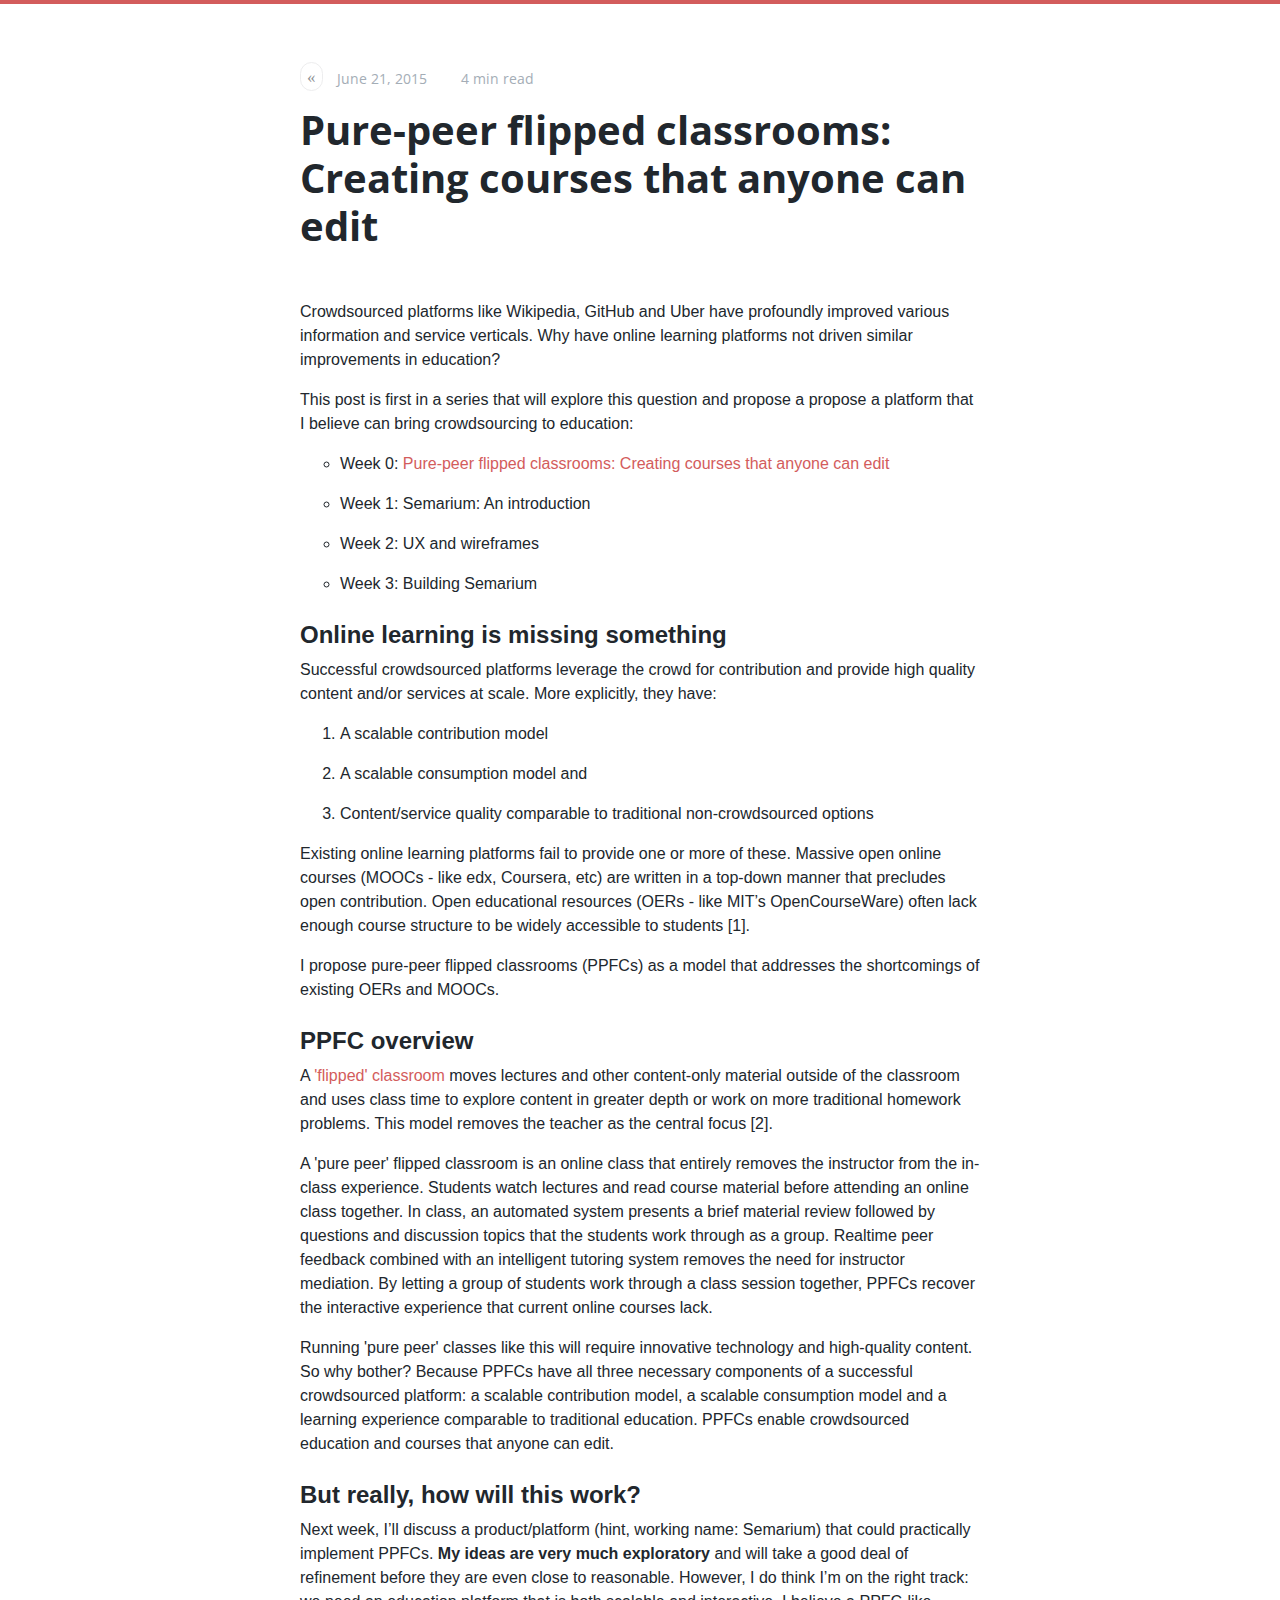
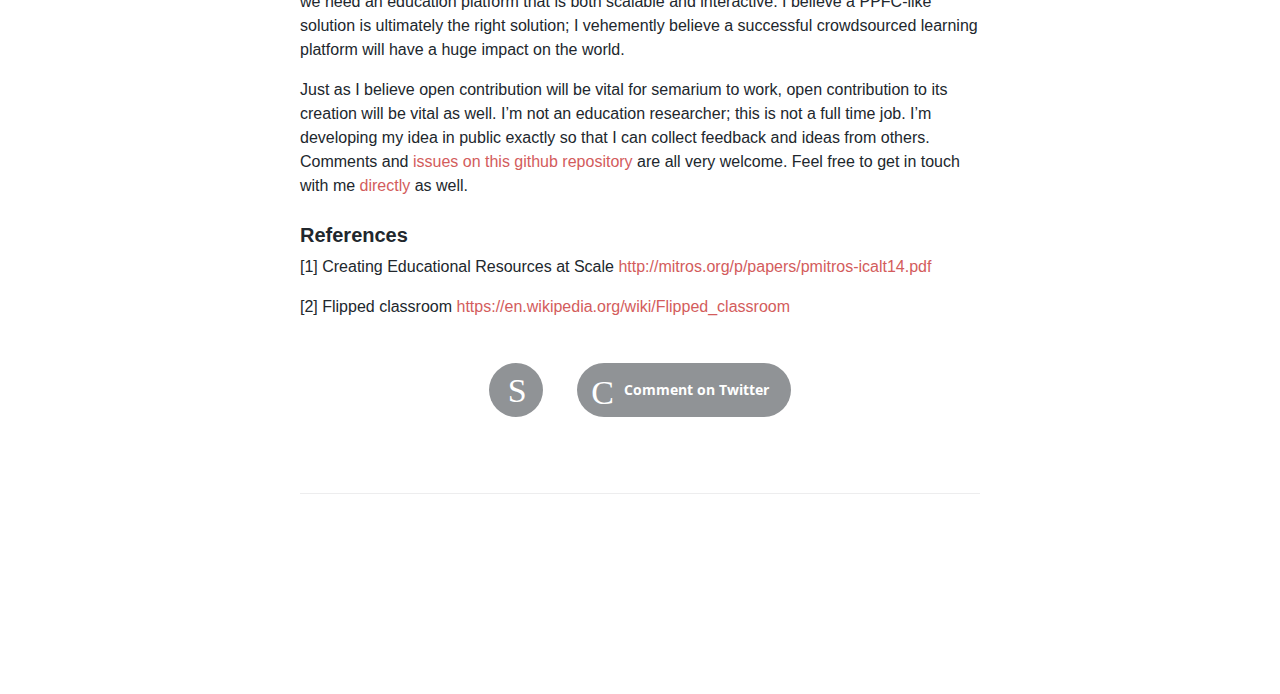
==== commit 3873c129: "Publish 2015-06-21-Pure-peer-flipped-classrooms-Creating-courses-that-anyone-can-edit.adoc" ====
--- a/2015/06/21/Pure-peer-flipped-classrooms-Creating-courses-that-anyone-can-edit.html
+++ b/2015/06/21/Pure-peer-flipped-classrooms-Creating-courses-that-anyone-can-edit.html
@@ -23,7 +23,7 @@
     <meta property="og:description" content="Crowdsourced platforms like Wikipedia, GitHub and Uber have profoundly improved various information and service verticals. Why have online learning platforms not driven similar improvements in education? This post is first in a series that will explore this question and propose..." />
     <meta property="og:url" content="https://semarium.github.io/blog/2015/06/21/Pure-peer-flipped-classrooms-Creating-courses-that-anyone-can-edit.html" />
     <meta property="article:published_time" content="2015-06-21T07:00:00.000Z" />
-    <meta property="article:modified_time" content="2015-07-11T19:02:13.988Z" />
+    <meta property="article:modified_time" content="2015-07-11T19:09:57.485Z" />
     
     <meta name="twitter:card" content="summary" />
     <meta name="twitter:title" content="Pure-peer flipped classrooms: Creating courses that anyone can edit" />
@@ -43,7 +43,7 @@
     "headline": "Pure-peer flipped classrooms: Creating courses that anyone can edit",
     "url": "https://semarium.github.io/blog/2015/06/21/Pure-peer-flipped-classrooms-Creating-courses-that-anyone-can-edit.html",
     "datePublished": "2015-06-21T07:00:00.000Z",
-    "dateModified": "2015-07-11T19:02:13.988Z",
+    "dateModified": "2015-07-11T19:09:57.485Z",
     "description": "Crowdsourced platforms like Wikipedia, GitHub and Uber have profoundly improved various information and service verticals. Why have online learning platforms not driven similar improvements in education? This post is first in a series that will explore this question and propose..."
 }
     </script>
@@ -122,7 +122,7 @@
 <h2 id="_ppfc_overview">PPFC overview</h2>
 <div class="sectionbody">
 <div class="paragraph">
-<p>A <a href="https://en.wikipedia.org/wiki/Flipped_classroom">'flipped' classroom</a> moves lectures and other content-only material outside of the classroom and uses class time to explore content in greater depth or work on more traditional homework problems. This model removes the teacher as the central focus.</p>
+<p>A <a href="https://en.wikipedia.org/wiki/Flipped_classroom">'flipped' classroom</a> moves lectures and other content-only material outside of the classroom and uses class time to explore content in greater depth or work on more traditional homework problems. This model removes the teacher as the central focus [2].</p>
 </div>
 <div class="paragraph">
 <p>A 'pure peer' flipped classroom is an online class that entirely removes the instructor from the in-class experience. Students watch lectures and read course material before attending an online class together. In class, an automated system presents a brief material review followed by questions and discussion topics that the students work through as a group. Realtime peer feedback combined with an intelligent tutoring system removes the need for instructor mediation. By letting a group of students work through a class session together, PPFCs recover the interactive experience that current online courses lack.</p>
@@ -136,90 +136,10 @@
 <h2 id="_but_really_how_will_this_work">But really, how will this work?</h2>
 <div class="sectionbody">
 <div class="paragraph">
-<p>Next week, I&#8217;ll discuss a product/platform (hint, working name: semarium) that could practically implement PPFCs. <strong>My ideas are very much exploratory</strong> and will take a good deal of refinement before they are even close to reasonable. However, I do think I&#8217;m on the right track: we need an education platform that is both scalable and interactive. I believe a PPFC-like solution is ultimately the right solution; I vehemently believe a successful crowdsourced learning platform will have a huge impact on the world.</p>
+<p>Next week, I&#8217;ll discuss a product/platform (hint, working name: Semarium) that could practically implement PPFCs. <strong>My ideas are very much exploratory</strong> and will take a good deal of refinement before they are even close to reasonable. However, I do think I&#8217;m on the right track: we need an education platform that is both scalable and interactive. I believe a PPFC-like solution is ultimately the right solution; I vehemently believe a successful crowdsourced learning platform will have a huge impact on the world.</p>
 </div>
 <div class="paragraph">
 <p>Just as I believe open contribution will be vital for semarium to work, open contribution to its creation will be vital as well. I&#8217;m not an education researcher; this is not a full time job. I&#8217;m developing my idea in public exactly so that I can collect feedback and ideas from others. Comments and <a href="https://github.com/semarium/blog">issues on this github repository</a> are all very welcome. Feel free to get in touch with me <a href="mailto:kyle.ibrahim@gmail.com">directly</a> as well.</p>
-</div>
-<div class="paragraph">
-<p>The rest of this post will focus on theoretical justifications for PPFCs. Unless you&#8217;re an education researcher, you&#8217;ll probably want to skip the following and pick up next week when I introduce semarium.</p>
-</div>
-<hr>
-</div>
-</div>
-<div class="sect1">
-<h2 id="_part_2_crowdsourcing_and_ppfcs">Part 2: Crowdsourcing and PPFCs</h2>
-<div class="sectionbody">
-<div class="sect2">
-<h3 id="_a_scalable_contribution_model">A scalable contribution model</h3>
-<div class="paragraph">
-<p>For our purposes, contribution has two distinct forms:</p>
-</div>
-<div class="olist arabic">
-<ol class="arabic">
-<li>
-<p>The administration of classes and sections and</p>
-</li>
-<li>
-<p>The creation/modification of educational resources/assets</p>
-</li>
-</ol>
-</div>
-<div class="sect3">
-<h4 id="_scaling_the_administration_of_classes_and_sections">Scaling the administration of classes and sections</h4>
-<div class="paragraph">
-<p>Recent xMOOCs have proved that only few administrative contributions can go a long way. CS50x was administered only once in the latter half of 2012 and saw over 10,000 students complete the class [3]. Peer grading and discussion forums have helped removed administration as a bottleneck for essay grading and office-hours style questions.</p>
-</div>
-<div class="paragraph">
-<p>Unfortunately, this model precludes more frequent, smaller classes. PPFCs are designed such that students interact with only the course material and their peers. A group of peers may begin on a PPFC independent of administrative availability, thus eliminating the need to scale the administration of classes.</p>
-</div>
-</div>
-<div class="sect3">
-<h4 id="_the_creation_modification_of_educational_resources_assets">The creation/modification of educational resources/assets</h4>
-<div class="paragraph">
-<p>Resources/assets that can be contributed to in a scaled manner include (for example):</p>
-</div>
-<div class="ulist">
-<ul>
-<li>
-<p>Course goals &amp; syllabus</p>
-</li>
-<li>
-<p>Review questions with an intelligent tutoring system (ITS)</p>
-</li>
-<li>
-<p>Slide presentations and lecture transcripts With</p>
-</li>
-<li>
-<p>Quizzes/Exams</p>
-</li>
-</ul>
-</div>
-<div class="paragraph">
-<p>Resources/assets that cannot be contributed to in a scaled manner include (for example):</p>
-</div>
-<div class="ulist">
-<ul>
-<li>
-<p>Video/Audio recordings</p>
-</li>
-</ul>
-</div>
-<div class="paragraph">
-<p>PPFCs will supplement contributed resources with student engagement. In a flipped classroom, at least passing familiarity with (not necessarily comprehension of) the class topic is assumed. This model will allow a student (or students) in the class to present the lecture presentations and transcripts. Correct class sizes, well written, correctly flipped lectures and an intuitive interface will be key to making student lead discussions successful.</p>
-</div>
-</div>
-</div>
-<div class="sect2">
-<h3 id="_a_scalable_consumption_model">A scalable consumption model</h3>
-<div class="paragraph">
-<p>Course discovery is a key component to scaling the student base of a learning platform. Unlike OERs, PPFCs align with traditional course numbers and a centralized course catalog. xMOOCs have shown such course catalogs to be highly effective.</p>
-</div>
-</div>
-<div class="sect2">
-<h3 id="_quality_of_experience">Quality of experience</h3>
-<div class="paragraph">
-<p>Online offerings are unlikely to ever reach the quality of an on-campus, top-tier university program. However, an interactive, synchronous class would provide a more enriching experience than current online programs can offer. While there are advantages to self-paced courses, following a schedule improves self-certification rates in online classes.</p>
 </div>
 <div class="sect3">
 <h4 id="_references">References</h4>
@@ -228,13 +148,6 @@
 </div>
 <div class="paragraph">
 <p>[2] Flipped classroom <a href="https://en.wikipedia.org/wiki/Flipped_classroom" class="bare">https://en.wikipedia.org/wiki/Flipped_classroom</a></p>
-</div>
-<div class="paragraph">
-<p>[3] This was CS50x <a href="https://blog.cs50.net/" class="bare">https://blog.cs50.net/</a></p>
-</div>
-<div class="paragraph">
-<p>[4] Active learning <a href="https://en.wikipedia.org/wiki/Active_learning" class="bare">https://en.wikipedia.org/wiki/Active_learning</a></p>
-</div>
 </div>
 </div>
 </div>
@@ -406,6 +319,16 @@
         </script>
 
 
+    <script>
+    (function(i,s,o,g,r,a,m){i['GoogleAnalyticsObject']=r;i[r]=i[r]||function(){
+      (i[r].q=i[r].q||[]).push(arguments)},i[r].l=1*new Date();a=s.createElement(o),
+      m=s.getElementsByTagName(o)[0];a.async=1;a.src=g;m.parentNode.insertBefore(a,m)
+    })(window,document,'script','//www.google-analytics.com/analytics.js','ga');
+
+    ga('create', 'UA-65041312-1', 'auto');
+    ga('send', 'pageview');
+
+    </script>
 
 </body>
 </html>
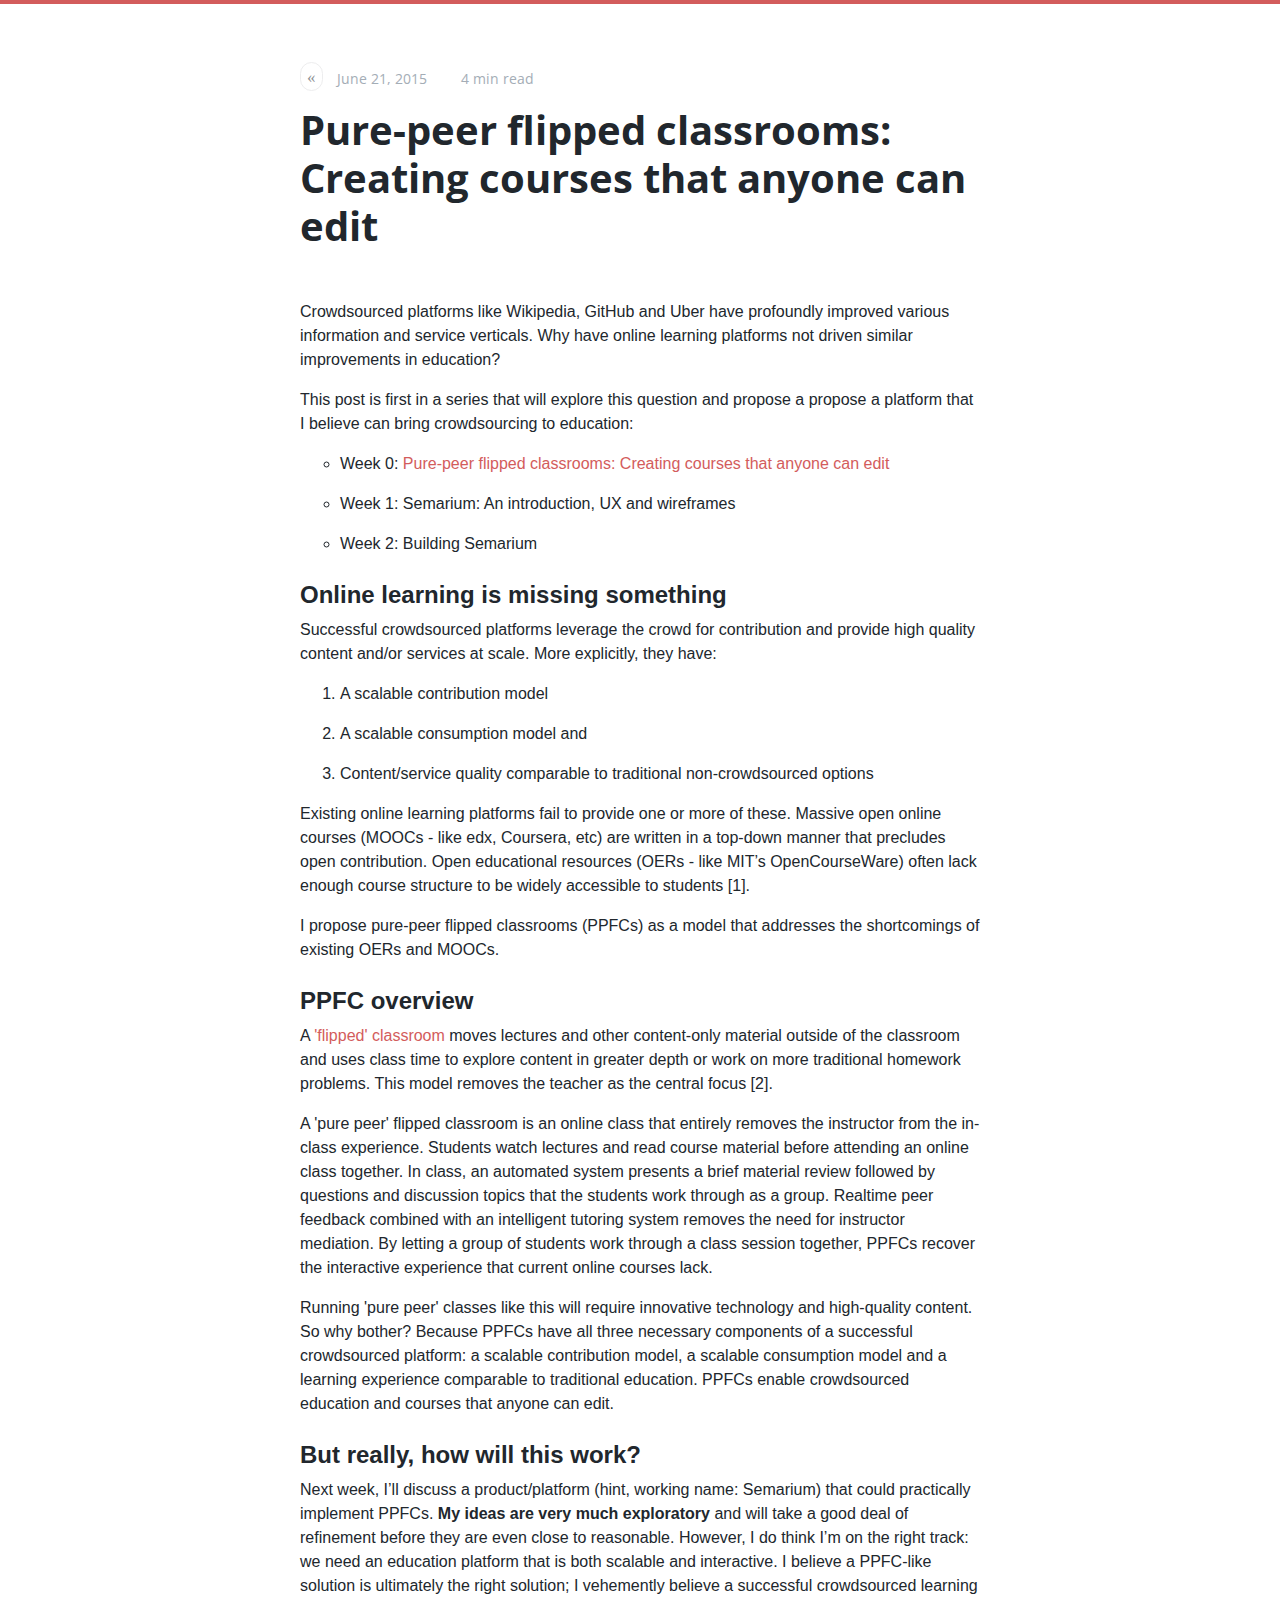
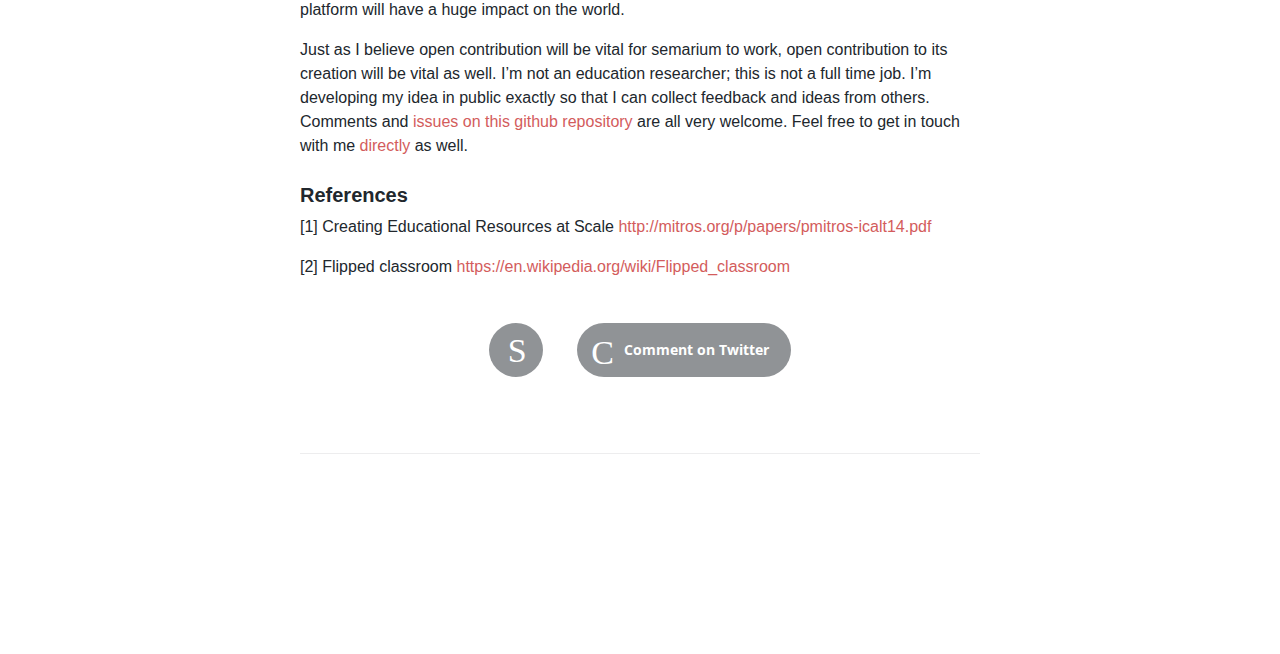
==== commit 4c66ebe2: "Publish 2015-06-21-Pure-peer-flipped-classrooms-Creating-courses-that-anyone-can-edit.adoc" ====
--- a/2015/06/21/Pure-peer-flipped-classrooms-Creating-courses-that-anyone-can-edit.html
+++ b/2015/06/21/Pure-peer-flipped-classrooms-Creating-courses-that-anyone-can-edit.html
@@ -23,7 +23,7 @@
     <meta property="og:description" content="Crowdsourced platforms like Wikipedia, GitHub and Uber have profoundly improved various information and service verticals. Why have online learning platforms not driven similar improvements in education? This post is first in a series that will explore this question and propose..." />
     <meta property="og:url" content="https://semarium.github.io/blog/2015/06/21/Pure-peer-flipped-classrooms-Creating-courses-that-anyone-can-edit.html" />
     <meta property="article:published_time" content="2015-06-21T07:00:00.000Z" />
-    <meta property="article:modified_time" content="2015-07-11T19:09:57.485Z" />
+    <meta property="article:modified_time" content="2015-07-12T19:40:36.382Z" />
     
     <meta name="twitter:card" content="summary" />
     <meta name="twitter:title" content="Pure-peer flipped classrooms: Creating courses that anyone can edit" />
@@ -43,7 +43,7 @@
     "headline": "Pure-peer flipped classrooms: Creating courses that anyone can edit",
     "url": "https://semarium.github.io/blog/2015/06/21/Pure-peer-flipped-classrooms-Creating-courses-that-anyone-can-edit.html",
     "datePublished": "2015-06-21T07:00:00.000Z",
-    "dateModified": "2015-07-11T19:09:57.485Z",
+    "dateModified": "2015-07-12T19:40:36.382Z",
     "description": "Crowdsourced platforms like Wikipedia, GitHub and Uber have profoundly improved various information and service verticals. Why have online learning platforms not driven similar improvements in education? This post is first in a series that will explore this question and propose..."
 }
     </script>
@@ -79,13 +79,10 @@
 <p>Week 0: <a href="https://#">Pure-peer flipped classrooms: Creating courses that anyone can edit</a></p>
 </li>
 <li>
-<p>Week 1: Semarium: An introduction</p>
-</li>
-<li>
-<p>Week 2: UX and wireframes</p>
-</li>
-<li>
-<p>Week 3: Building Semarium</p>
+<p>Week 1: Semarium: An introduction, UX and wireframes</p>
+</li>
+<li>
+<p>Week 2: Building Semarium</p>
 </li>
 </ul>
 </div>
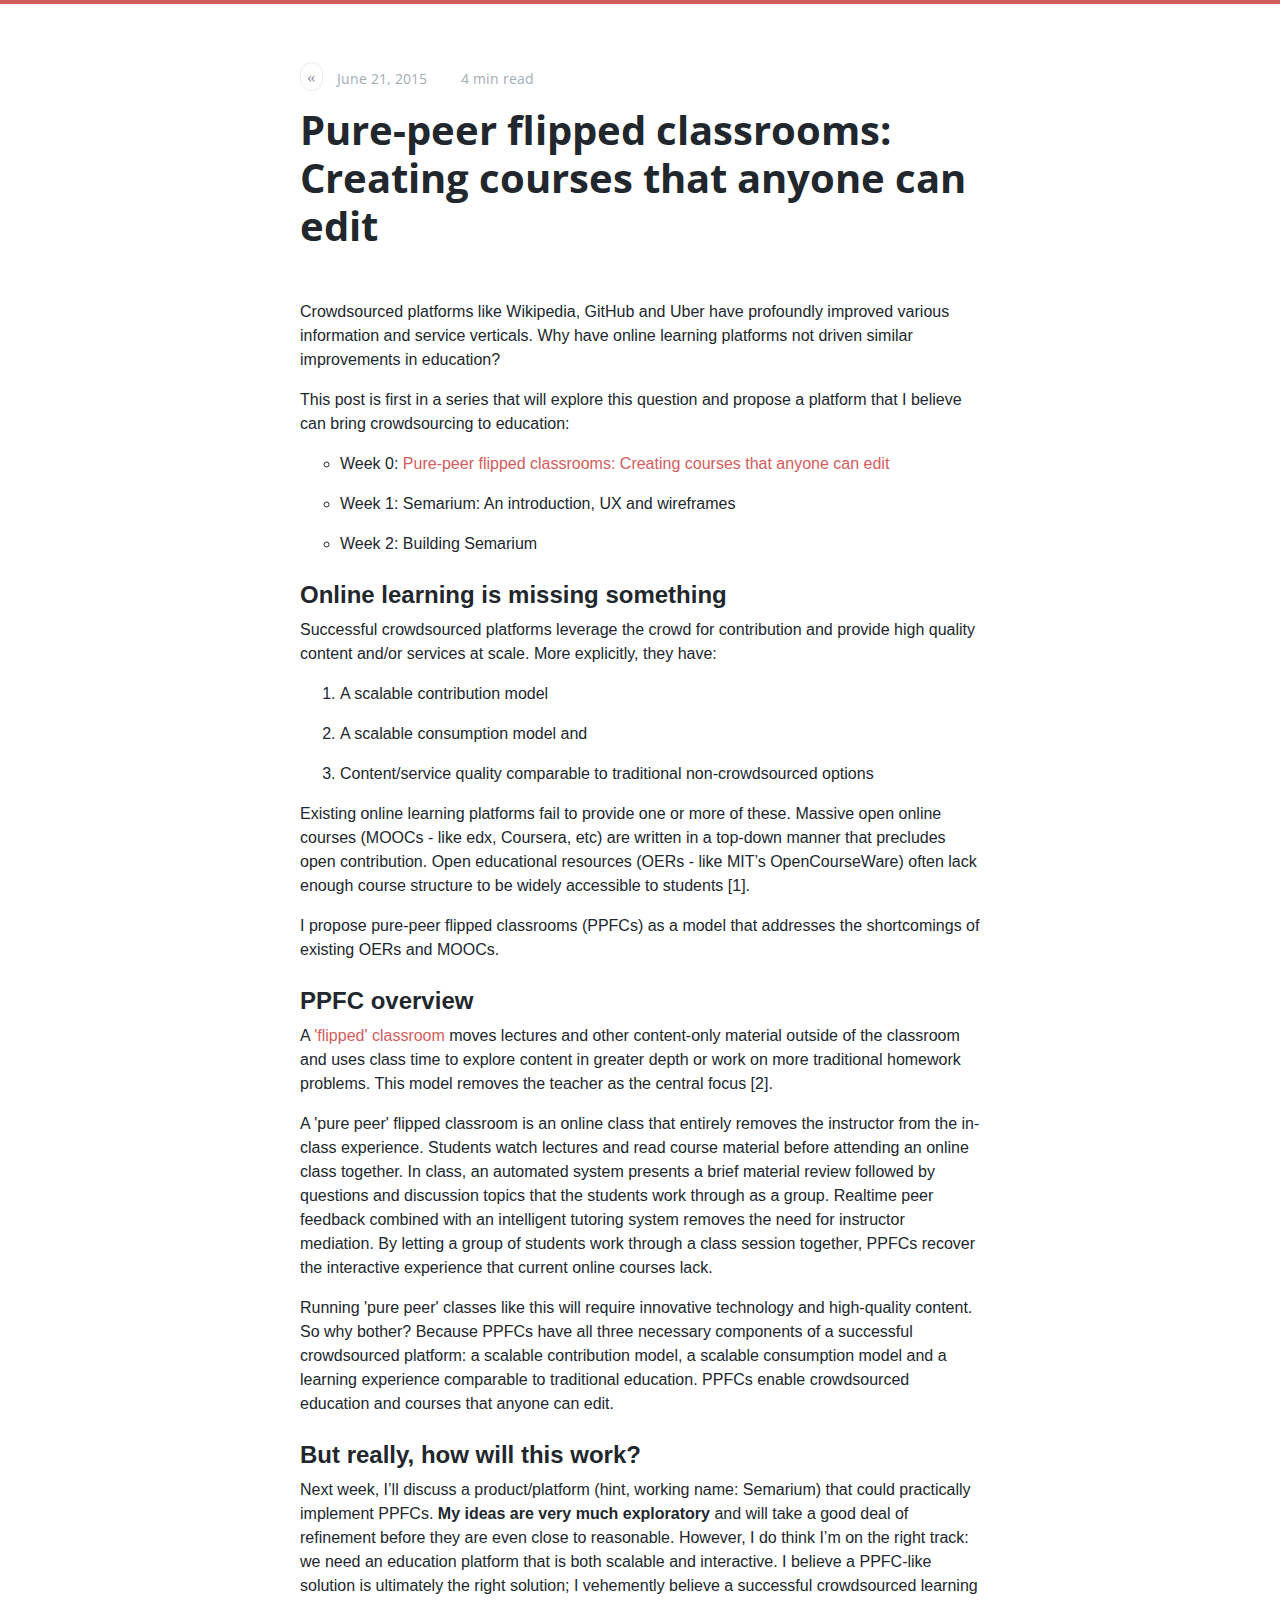
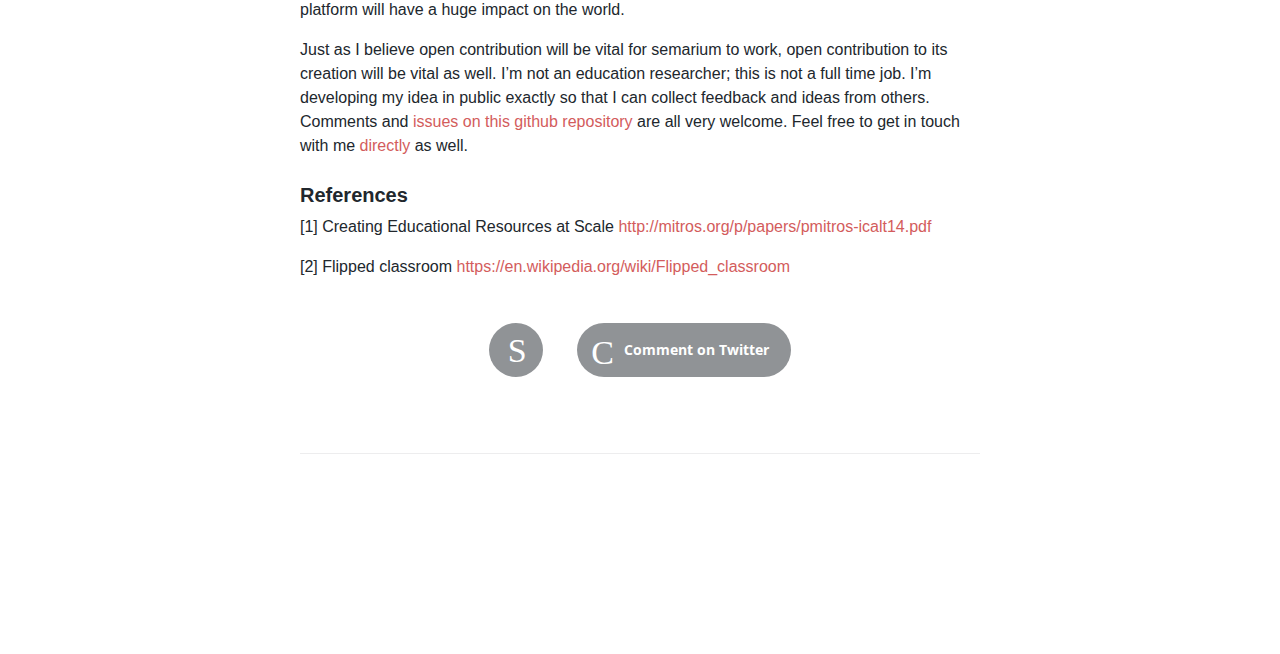
==== commit 99ff0dbd: "Publish 2015-06-21-Pure-peer-flipped-classrooms-Creating-courses-that-anyone-can-edit.adoc" ====
--- a/2015/06/21/Pure-peer-flipped-classrooms-Creating-courses-that-anyone-can-edit.html
+++ b/2015/06/21/Pure-peer-flipped-classrooms-Creating-courses-that-anyone-can-edit.html
@@ -23,7 +23,7 @@
     <meta property="og:description" content="Crowdsourced platforms like Wikipedia, GitHub and Uber have profoundly improved various information and service verticals. Why have online learning platforms not driven similar improvements in education? This post is first in a series that will explore this question and propose..." />
     <meta property="og:url" content="https://semarium.github.io/blog/2015/06/21/Pure-peer-flipped-classrooms-Creating-courses-that-anyone-can-edit.html" />
     <meta property="article:published_time" content="2015-06-21T07:00:00.000Z" />
-    <meta property="article:modified_time" content="2015-07-12T19:40:36.382Z" />
+    <meta property="article:modified_time" content="2015-10-17T09:28:25.547Z" />
     
     <meta name="twitter:card" content="summary" />
     <meta name="twitter:title" content="Pure-peer flipped classrooms: Creating courses that anyone can edit" />
@@ -37,13 +37,15 @@
     "publisher": "Semarium",
     "author": {
         "@type": "Person",
+        "name": null,
         "image": "https://avatars.githubusercontent.com/u/728648?v=3",
-        "url": "undefined/author/undefined"
+        "url": "undefined/author/undefined",
+        "sameAs": null
     },
     "headline": "Pure-peer flipped classrooms: Creating courses that anyone can edit",
     "url": "https://semarium.github.io/blog/2015/06/21/Pure-peer-flipped-classrooms-Creating-courses-that-anyone-can-edit.html",
     "datePublished": "2015-06-21T07:00:00.000Z",
-    "dateModified": "2015-07-12T19:40:36.382Z",
+    "dateModified": "2015-10-17T09:28:25.547Z",
     "description": "Crowdsourced platforms like Wikipedia, GitHub and Uber have profoundly improved various information and service verticals. Why have online learning platforms not driven similar improvements in education? This post is first in a series that will explore this question and propose..."
 }
     </script>
@@ -71,7 +73,7 @@
 <p>Crowdsourced platforms like Wikipedia, GitHub and Uber have profoundly improved various information and service verticals. Why have online learning platforms not driven similar improvements in education?</p>
 </div>
 <div class="paragraph">
-<p>This post is first in a series that will explore this question and propose a propose a platform that I believe can bring crowdsourcing to education:</p>
+<p>This post is first in a series that will explore this question and propose a platform that I believe can bring crowdsourcing to education:</p>
 </div>
 <div class="ulist">
 <ul>
